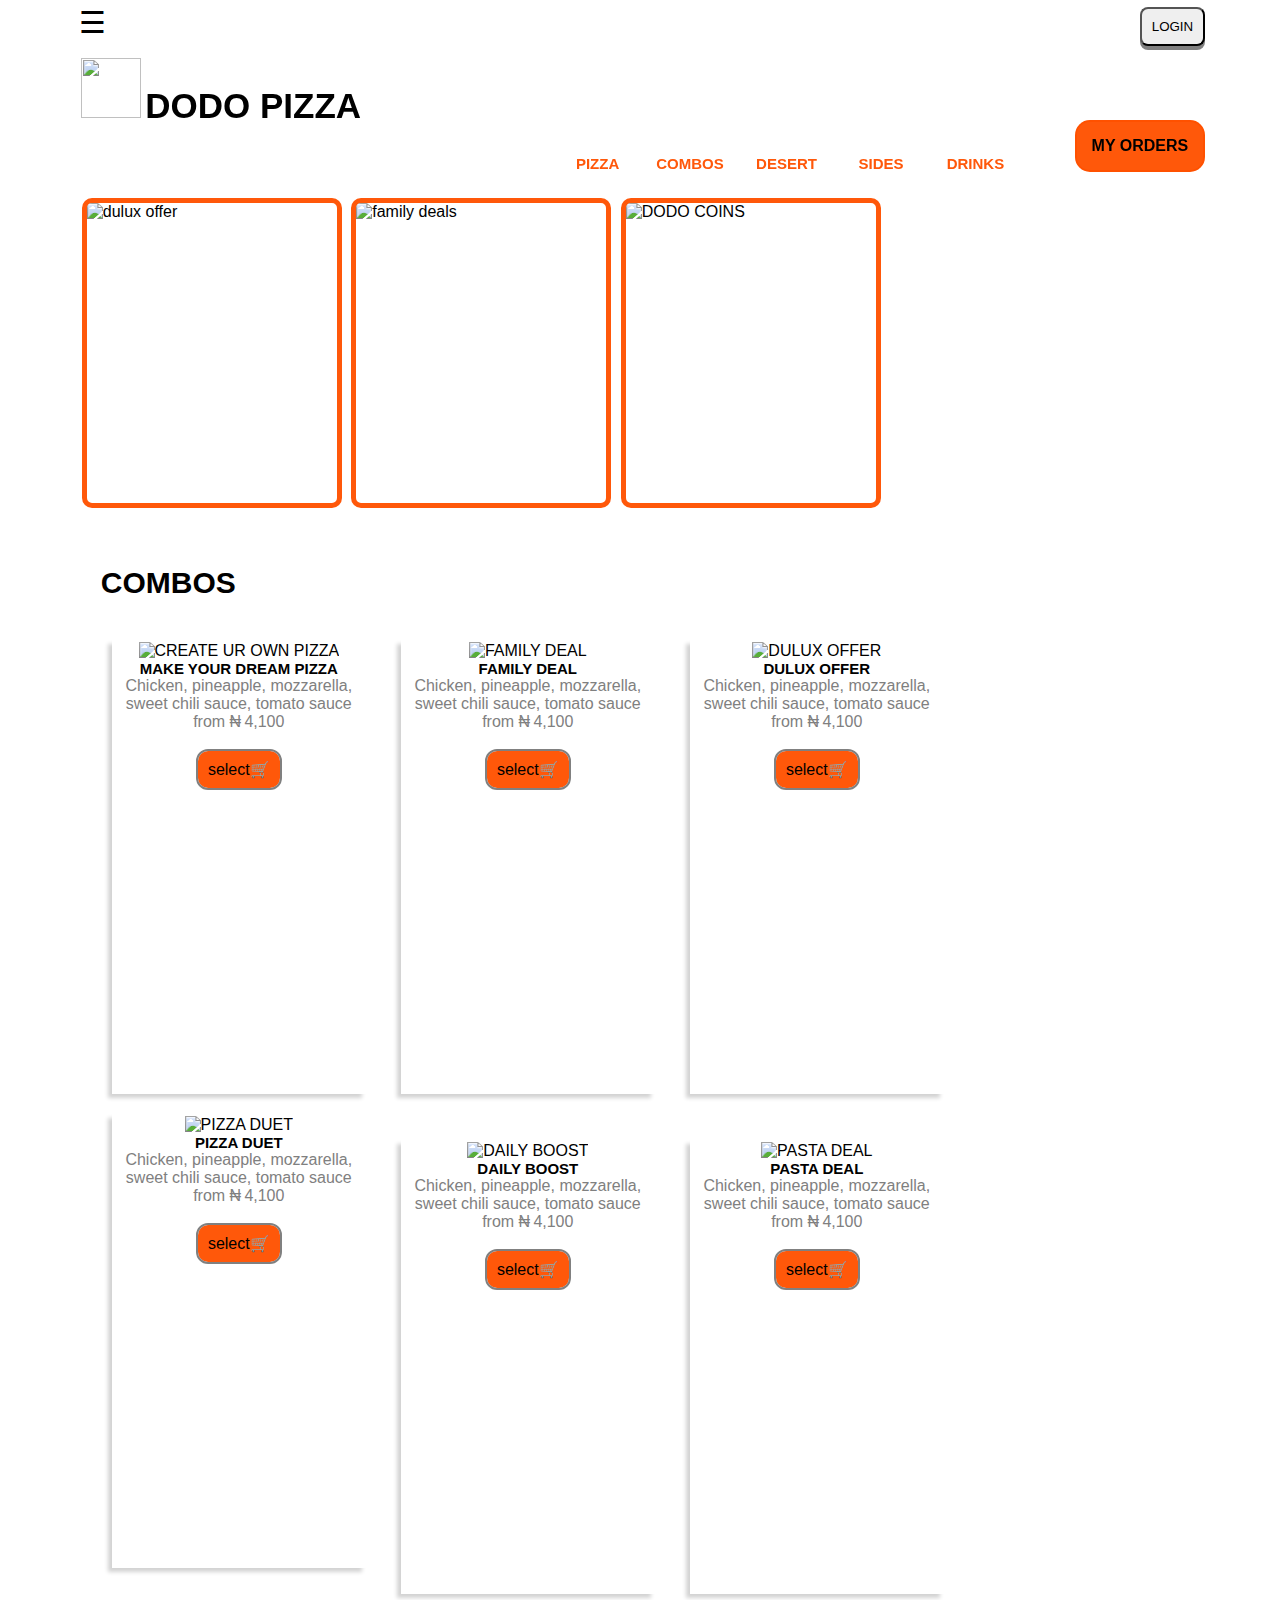
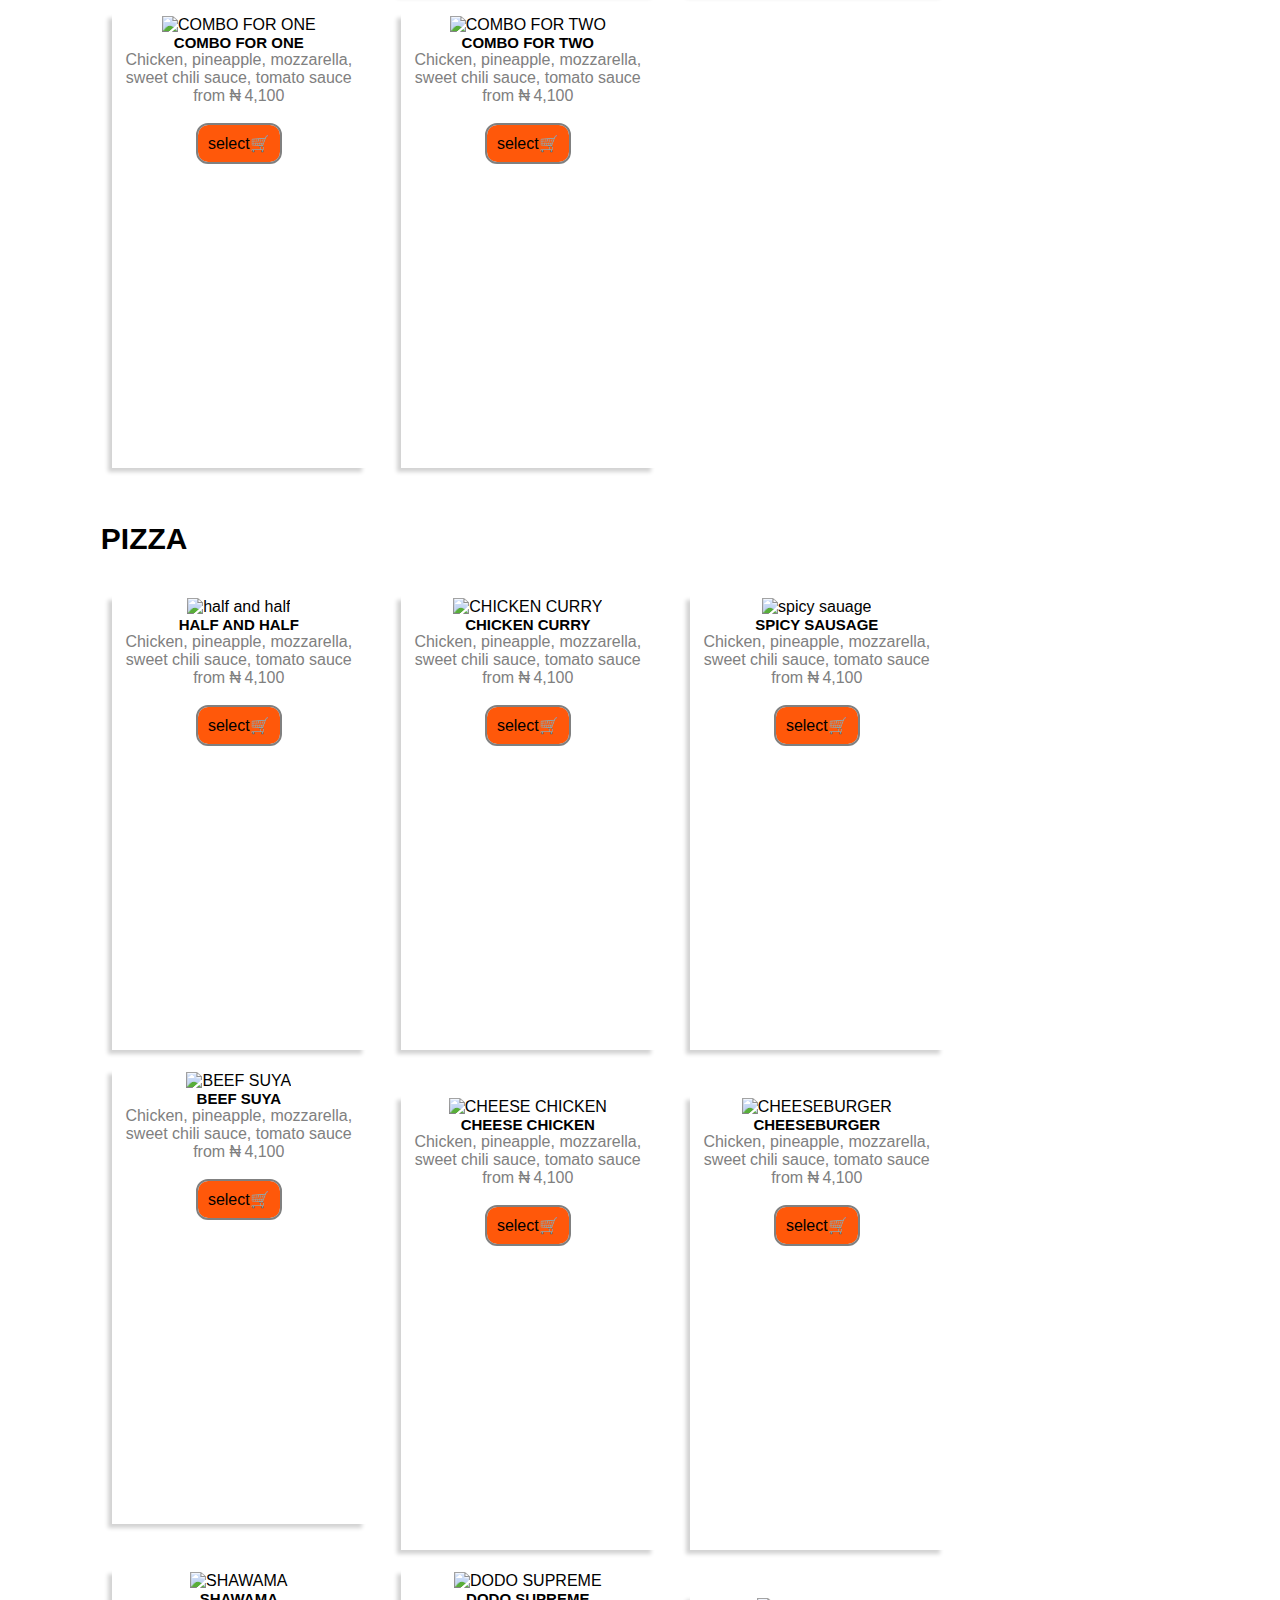
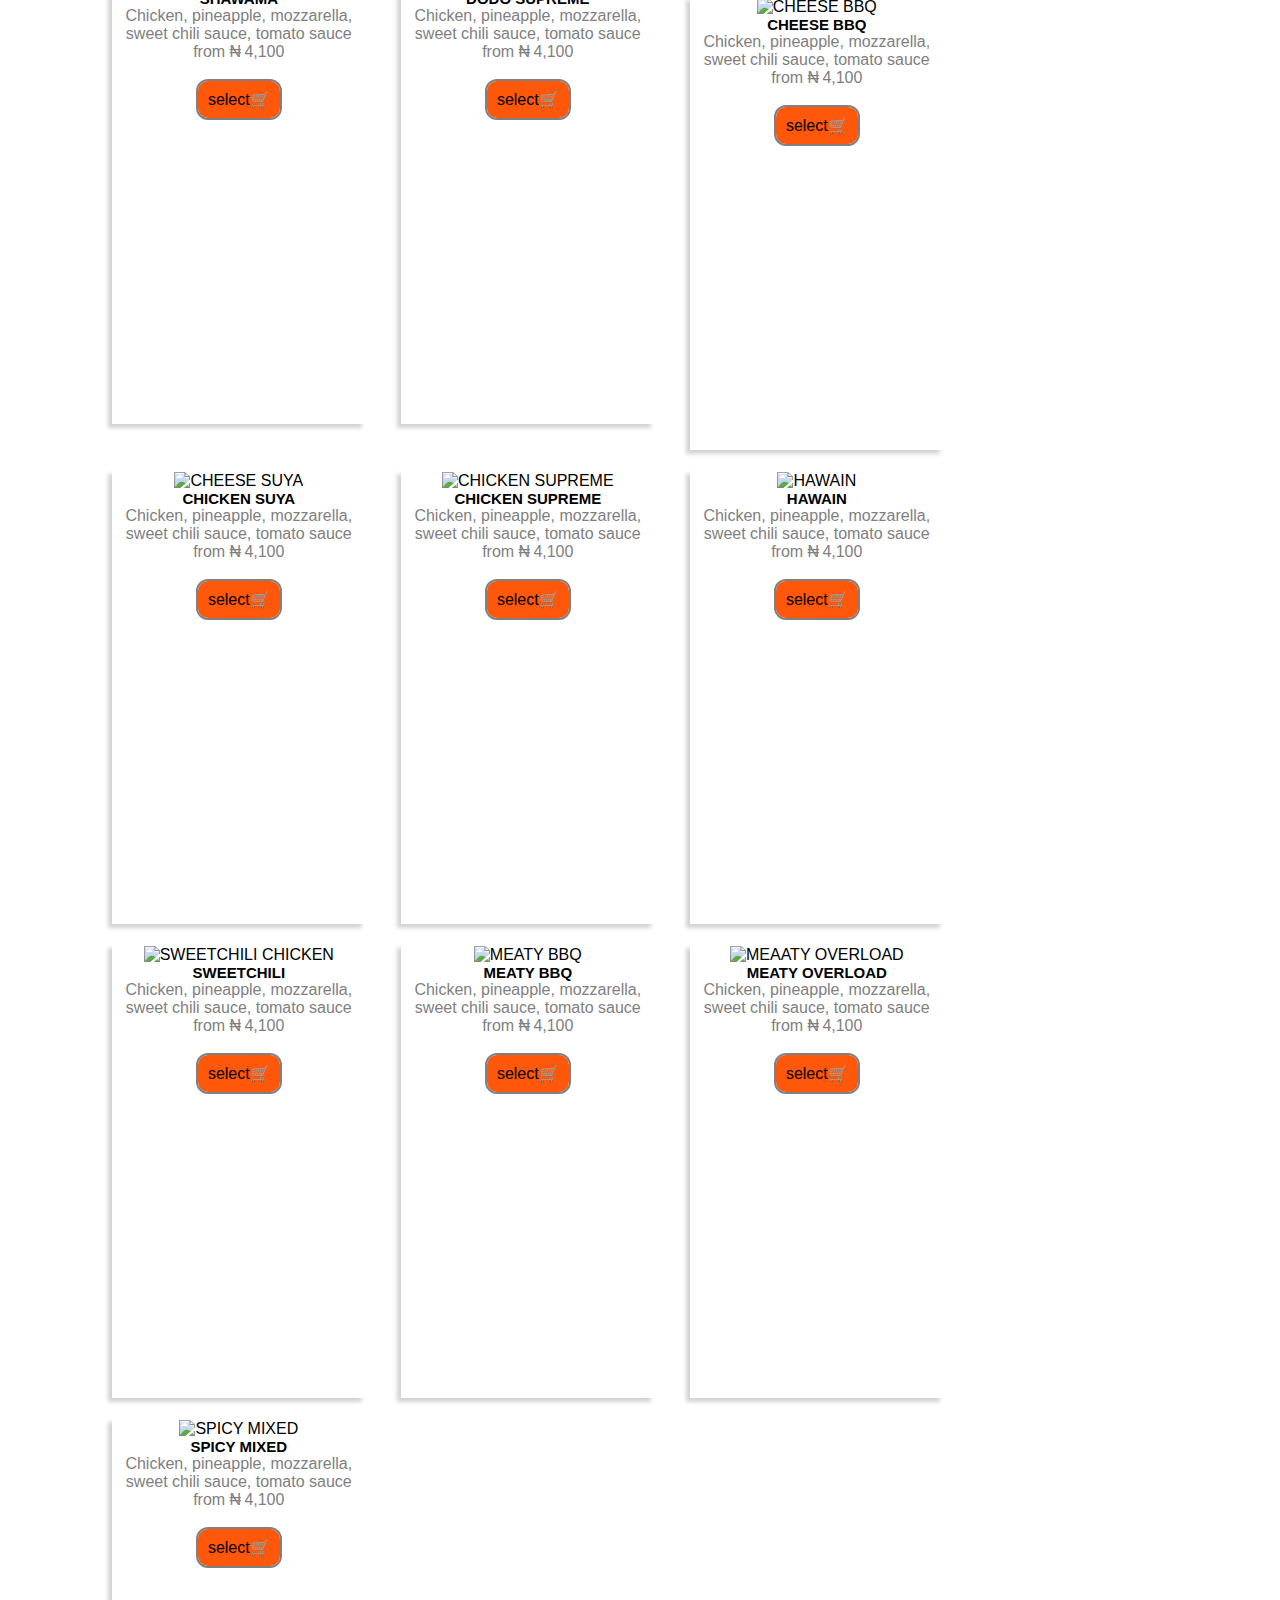
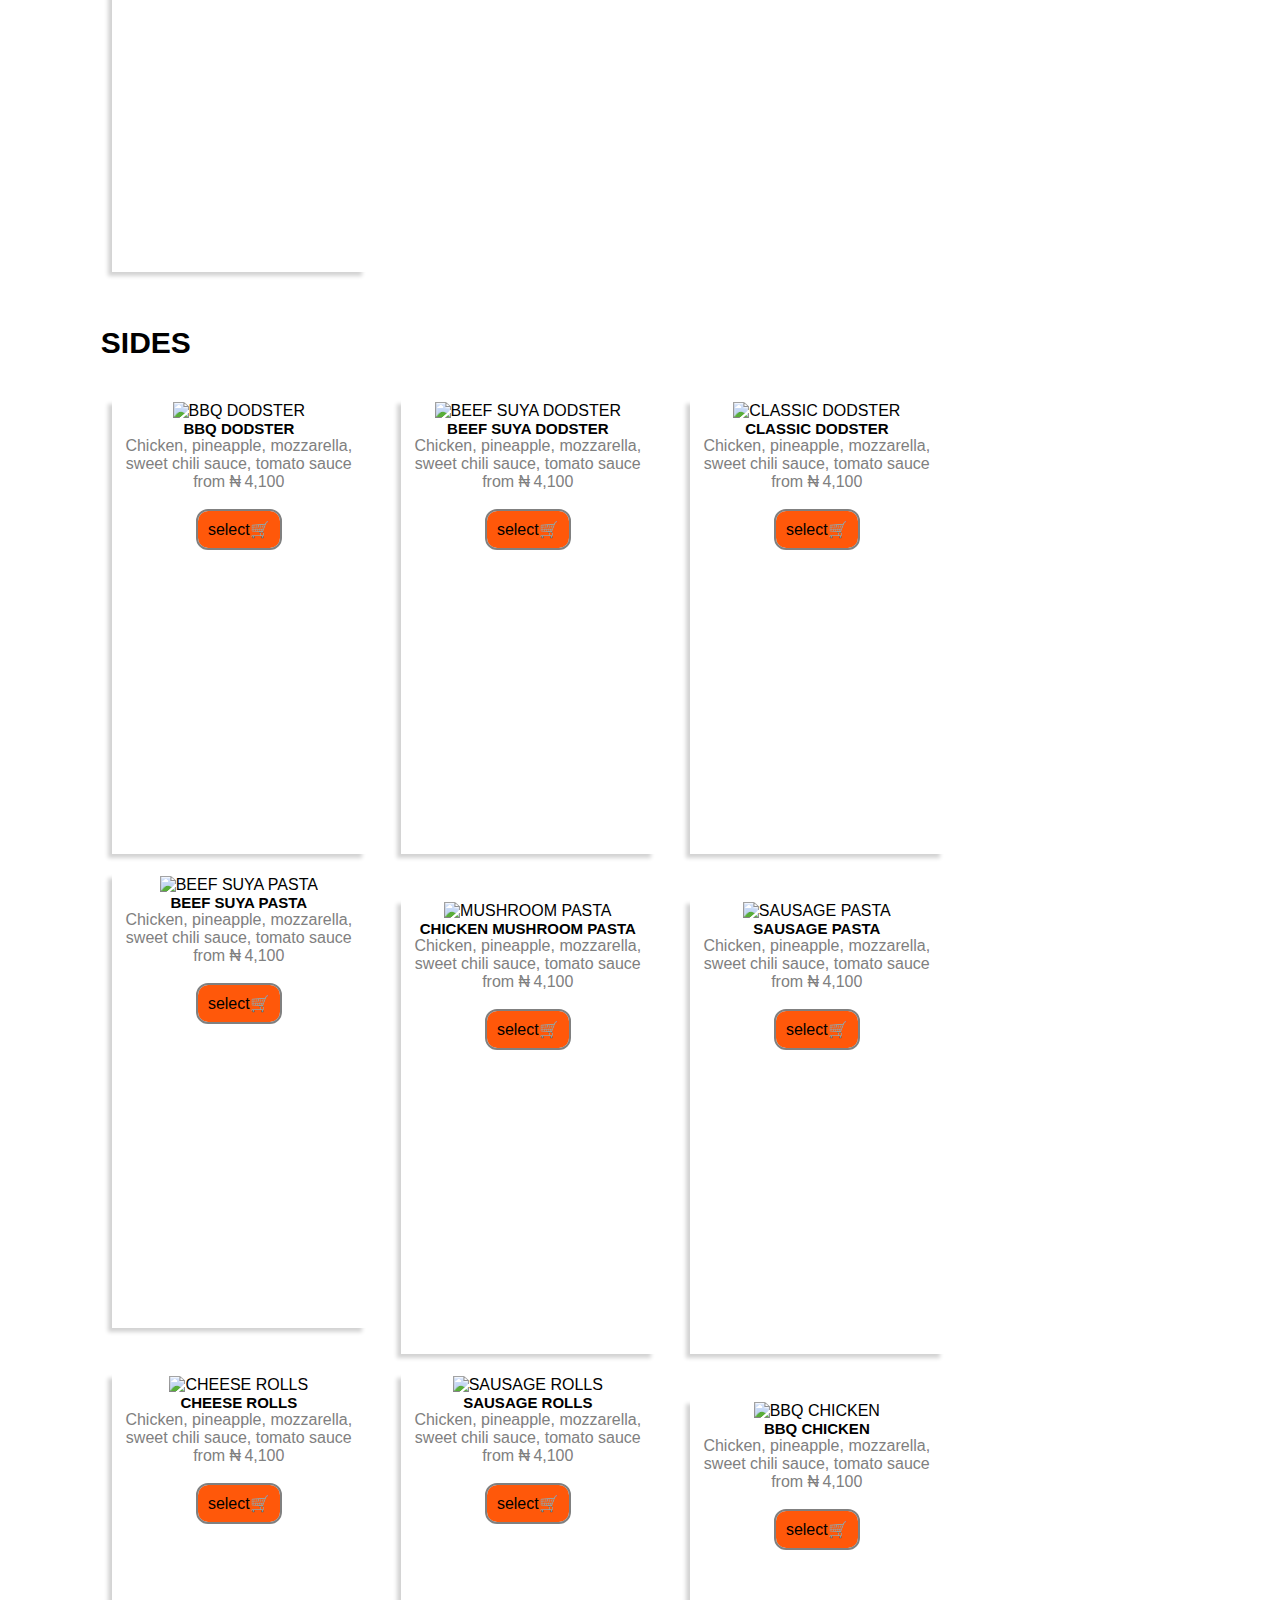
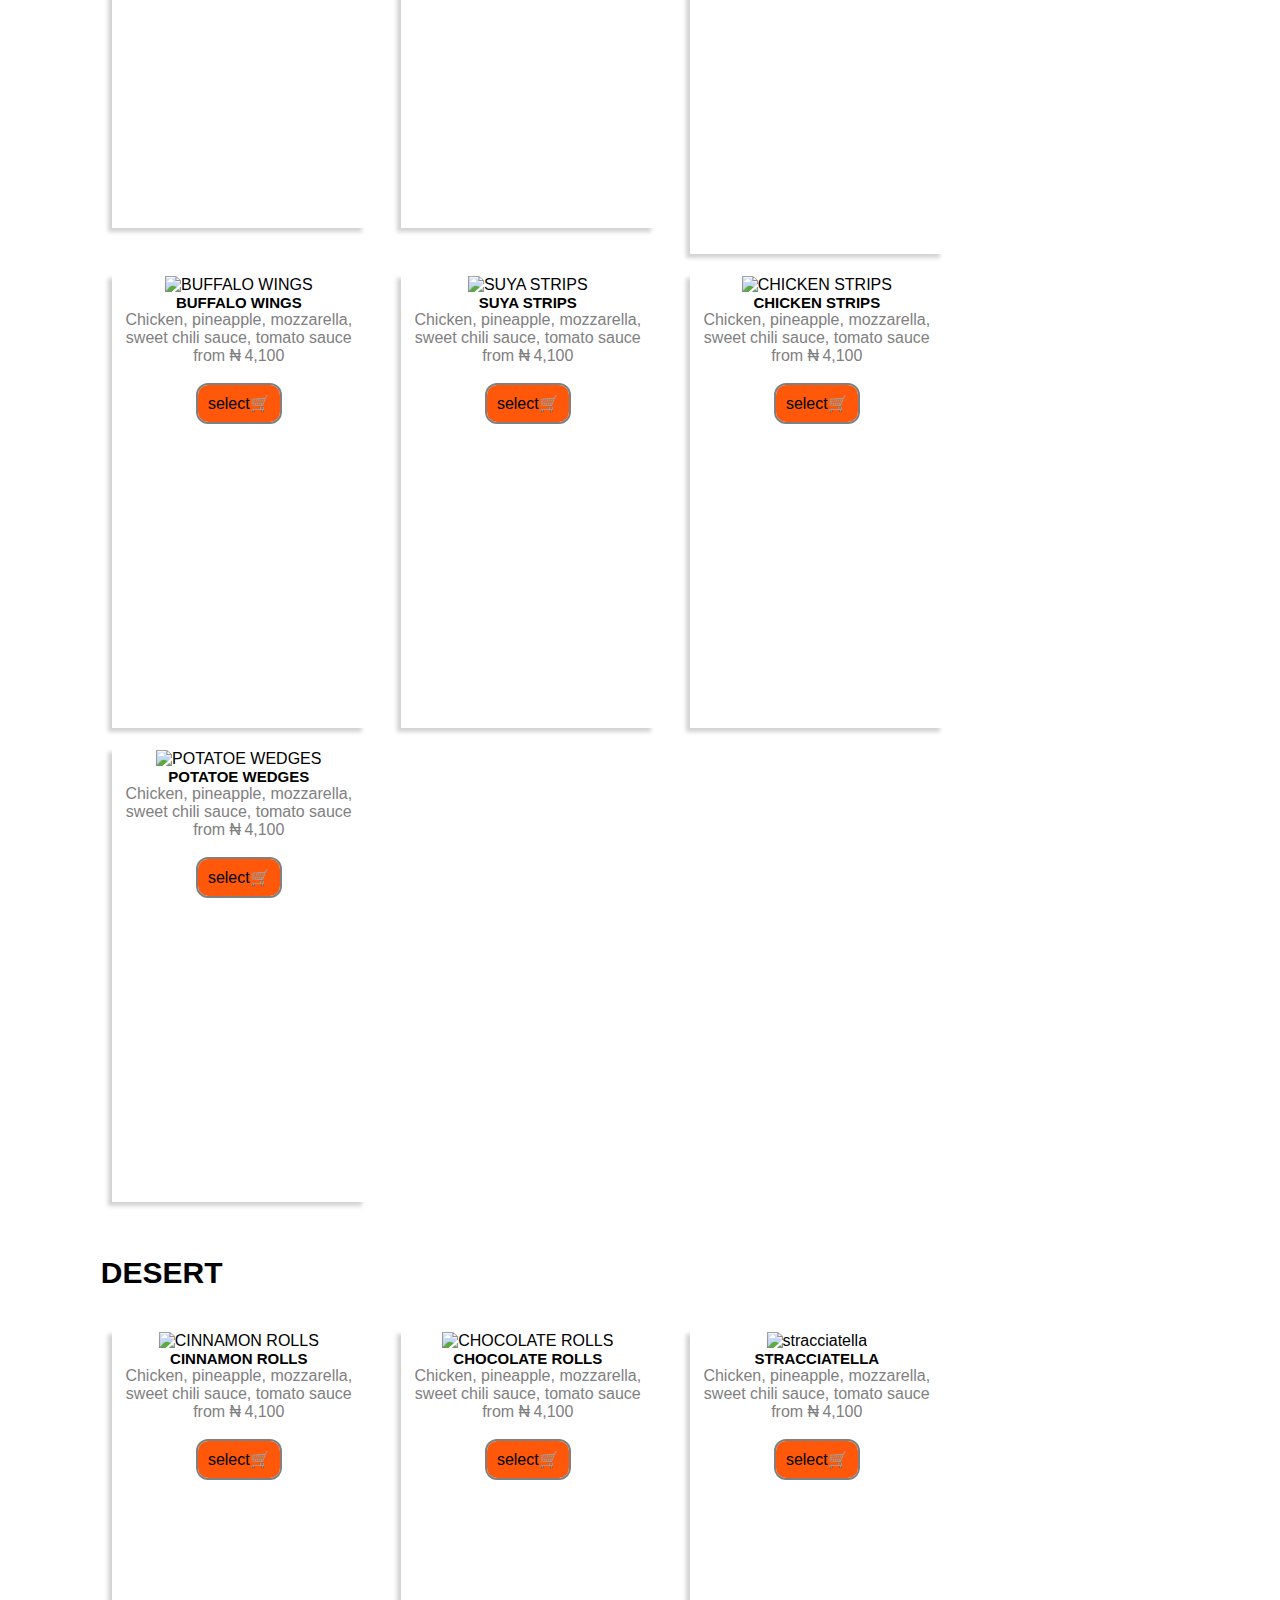
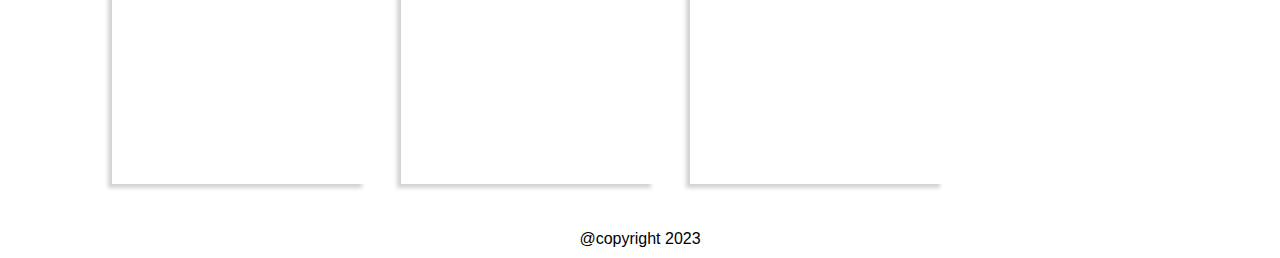
==== index.html @ ce6c6f28 "Add files via upload" ====
<!DOCTYPE html>
<html lang="en">
<head>
    <meta charset="UTF-8">
    <meta http-equiv="X-UA-Compatible" content="IE=edge">
    <meta name="viewport" content="width=device-width, initial-scale=1.0">
    <title>Dodo Pizza</title>
    <link rel="stylesheet" href="style1.css" text="text/css">
    <link rel="icon" type="image/x-icon" href="/images/favicon3.ico">
     <link rel="stylesheet" href="https://fonts.googleapis.com/css?family=Sofia">
     <link rel="stylesheet" href="https://fonts.googleapis.com/icon?family=Material+Icons">
     <script src="new.js" defer> </script>   
    </head>
    <body onload="openMe()">
      <div class=" head1">
         <button  class="login" title="" onclick="showlog()">LOGIN</button>
         <span class="menubar" onclick="openNav()">&#9776;</span>
  </div>
<div class="head2">
 <span class="span">
  <img  class="img"src="/images/favicon3.ico">
  <h1>DODO PIZZA</h1>
   </span>
      <P onclick="myorder()" CLASS="orders"> MY ORDERS </P>
                  <div class="items">
         <a  class="pizza" href="#c2"> PIZZA</a>
          <a href="#c1" title="dulux offer/pizza duet/family deal etc...">COMBOS </a>
           <a href="#c4" title="ice-creams/coffee/sausage rolls/etc">DESERT</a>
          <a  class="sides"href="#c3 " title="pastas/bbq wings etc....">SIDES</a>
          <a  class="drinks"href=" ">DRINKS</a>
            </div>
            </div>
          </div>
          <div id="orders" class="myorder_overlay">
            <span id="close" class="closeord" onclick="closeorders()">&times;</span>
           </div>        
          <div id="myModal" class="modal">
            <span class="close" onclick="closeModal()">&times;</span>
            <img class="modal-content" id="img01">
            <div id="caption"></div>
          </div>
          
          <div class="bodycontainer">
            <div class="mainpage">
              <div id="myNav" class="overlay">
                <a href="" class="closebtn"onclick="closeNav()">&times;</a>
                <div class="overlay-content">
                  <a href="/index.html"target="_parent">HOME</a>
                  <a href="/service.html"target="_parent">SERVICES</a>
                  <a href="/client.html"target="_parent">CLIENTS</a>
                  <a href="/about.html" target="_parent">ABOUT</a>
                </div>
                </div>      
                <div id="login" class="overlay-login">
                  <div class="login-content">
                    <div class="login-page">
                    <form action=""  class="myform" name="myform" onsubmit="return validation()">
                 <div class="dlog">
                  <img  class="img"src="/images/favicon3.ico">
                 <h3>DODO PIZZA</h3>
                </div>
                      <a href="" class="closebtn"onclick="closelog()">&times;</a>
                  <input name="user" class="input" onchange="upperCasing()" id="inputField" type="text" placeholder="USER-NAME" required><br>
                  <input name="email" class="input" id="inputField" onchange="validationByFocus()" type="text"  placeholder="EMAIL" required><br>
                  <p id="demo1" style="color: red; font-size: 15px; margin-left: 90px;"></p>
                  <input name="tel"  class="input"  onchange="validationByChange()" type="text" placeholder="+234"  required><br>
                   <p id="demo" style="color: red; font-size: 15px; margin-left: 90px;"></p>
                  <input  class="input" type="textarea" placeholder="please do leave a comment"><br>
                  <input class="submit"  value="submit" type="submit">
                 </form>
                </div>
                </div>
                    </div>
              <div class=" status">
                <img  onclick="img()" src="/images/dulux offer.jpg"alt="dulux offer">
                <img  onclick="img1()"src="/images/familydeal.jpg" alt="family deals">
                <img  onclick="img2()"src="/images/favicon5.ico" alt="DODO COINS">
                </div>
             
             <div class="a-con"><p id="c1"class="article">COMBOS</p></div>
             <div class="stock-group">
  <div class="stock">
  <img src="/images/CREATE U PIZZA.JPG.jpeg" alt="CREATE UR OWN PIZZA">
   <div class="stock2"> 
     <H2> MAKE YOUR DREAM PIZZA</H2>
     <P>
      Chicken, pineapple, mozzarella, sweet chili sauce, tomato sauce
      from ₦ 4,100 
      </P>
      </div>
      <p class="add">
        <a href="">select&#128722;</a>
      </p>                            
  </div>
  <div class="stock">
       <img  src="/images/familydeal.jpg"  width="700px" heigth="500px" alt="FAMILY DEAL">
    </a>
     <div class="stock2"> 
       <H2>FAMILY DEAL</H2>
       <P>
        Chicken, pineapple, mozzarella, sweet chili sauce, tomato sauce
        from ₦ 4,100 
        </P>
        </div>
        <p class="add">
          <a href="">select&#128722;</a>
        </p>                            
    </div>
     <div class="stock">
      <img src="/images/dulux offer.jpg" alt="DULUX OFFER">
       <div class="stock2"> 
         <H2> DULUX OFFER</H2>
         <P>
          Chicken, pineapple, mozzarella, sweet chili sauce, tomato sauce
          from ₦ 4,100 
          </P>
          </div>
          <p class="add">
            <a href="">select&#128722;</a>
          </p>                            
      </div>
  <div class="stock">
  <img src="/images/PIZZA DUET.JP.jpeg" alt="PIZZA DUET">
   <div class="stock2"> 
     <H2> PIZZA DUET</H2>
     <P>
      Chicken, pineapple, mozzarella, sweet chili sauce, tomato sauce
      from ₦ 4,100 
      </P>
      </div>
      <p class="add">
        <a href="">select&#128722;</a>
      </p>                            
  </div>
  </div>
</div>
<div class="stock-group">
<div class="stock">
  <img src="/images/daily boost.jpg" alt="DAILY BOOST">
   <div class="stock2"> 
     <H2> DAILY BOOST</H2>
     <P>
      Chicken, pineapple, mozzarella, sweet chili sauce, tomato sauce
      from ₦ 4,100 
      </P>
      </div>
      <p class="add">
        <a href="">select&#128722;</a>
      </p>                            
  </div>
  <div class="stock">
    <img src="/images/PASTA DEAL.JPG.jpeg" alt="PASTA DEAL">
     <div class="stock2"> 
       <H2>PASTA DEAL</H2>
       <P>
        Chicken, pineapple, mozzarella, sweet chili sauce, tomato sauce
        from ₦ 4,100 
        </P>
        </div>
        <p class="add">
          <a href="">select&#128722;</a>
        </p>                            
    </div>
   <div class="stock">
    <img src="/images/COMBO FOR 1.JPG.jpeg" alt="COMBO FOR ONE">
     <div class="stock2"> 
       <H2> COMBO FOR ONE</H2>
       <P>
        Chicken, pineapple, mozzarella, sweet chili sauce, tomato sauce
        from ₦ 4,100 
        </P>
        </div>
        <p class="add">
          <a href="">select&#128722;</a>
        </p>                            
    </div>
    <div class="stock">
      <img src="/images/combo for 2.jpg" alt="COMBO FOR TWO">
       <div class="stock2"> 
         <H2> COMBO FOR TWO</H2>
         <P>
          Chicken, pineapple, mozzarella, sweet chili sauce, tomato sauce
          from ₦ 4,100 
          </P>
          </div>
          <p class="add">
            <a href="">select&#128722;</a>
          </p>                            
      </div>
      </div>
          <div class="a-con">
            <p  id="c2"class="article"> PIZZA </p>
          </div>
          <div class="stock-group">
          <div class="stock">
          <img src="/images/half and half.jpg" alt="half and half">
           <div class="stock2"> 
             <H2> HALF AND HALF</H2>
             <P>
              Chicken, pineapple, mozzarella, sweet chili sauce, tomato sauce
              from ₦ 4,100 
              </P>
              </div>
              <p class="add">
                <a href="">select&#128722;</a>
              </p>                            
          </div>
      <div class="stock">
       <img src="/images/chicken curry.jpg" alt="CHICKEN CURRY">
      <div class="stock2"> 
        <h2>CHICKEN CURRY</h2>
        <P>
          Chicken, pineapple, mozzarella, sweet chili sauce, tomato sauce
          from ₦ 4,100 
          </P>
          </div>
          <p class="add">
            <a href="">select&#128722;</a>
          </p>                            
      </div>
       <div class="stock">
       <img src="/images/spicysausage2.jpeg" alt="spicy sauage">
      <div class="stock2">
          <h2>SPICY SAUSAGE</h2>
          <P>
            Chicken, pineapple, mozzarella, sweet chili sauce, tomato sauce
            from ₦ 4,100 
            </P>
            </div>
            <p class="add">
              <a href="">select&#128722;</a>
            </p>                            
        </div>
     <div class="stock">
     <img src="/images/beefsuya.jpeg" alt="BEEF SUYA">
     <div class="stock2"> 
      <h2> BEEF SUYA</h2>
      <P>
        Chicken, pineapple, mozzarella, sweet chili sauce, tomato sauce
        from ₦ 4,100 
        </P>
        </div>
        <p class="add">
          <a href="">select&#128722;</a>
        </p>                            
     </div>
     </div>
     <div class="stock-group">
     <div class="stock">
      <img src="/images/cheesychicken2.jpeg" alt="CHEESE CHICKEN">
      <div class="stock2"> 
       <h2>CHEESE CHICKEN</h2>
       <P>
        Chicken, pineapple, mozzarella, sweet chili sauce, tomato sauce
        from ₦ 4,100 
        </P>
        </div>
        <p class="add">
          <a href="">select&#128722;</a>
        </p>                            
     </div>
        <div class="stock">
      <img src="/images/cheeseburger.jpeg" alt="CHEESEBURGER">
      <div class="stock2"> 
       <h2>CHEESEBURGER</h2>
       <P>
        Chicken, pineapple, mozzarella, sweet chili sauce, tomato sauce
        from ₦ 4,100 
        </P>
        </div>
        <p class="add">
          <a href="">select&#128722;</a>
        </p>                            
     </div>
      <div class="stock">
        <img src="/images/shawama2.jpeg" alt="SHAWAMA">
        <div class="stock2"> 
         <h2>SHAWAMA</h2>
         <P>
          Chicken, pineapple, mozzarella, sweet chili sauce, tomato sauce
          from ₦ 4,100 
          </P>
          </div>
          <p class="add">
            <a href="">select&#128722;</a>
          </p>                            
       </div>
      <div class="stock">
        <img src="/images/dodosupreme2.jpeg" alt="DODO SUPREME">
        <div class="stock2"> 
         <h2>DODO SUPREME</h2>
         <P>
          Chicken, pineapple, mozzarella, sweet chili sauce, tomato sauce
          from ₦ 4,100 
          </P>
          </div>
          <p class="add">
            <a href="">select&#128722;</a>
          </p>                            
       </div>
        </div>
        <div class="stock-group">
         <div class="stock">
          <img src="/images/chickenbbq.jpeg" alt="CHEESE BBQ">
          <div class="stock2"> 
           <h2>CHEESE BBQ</h2>
           <P>
            Chicken, pineapple, mozzarella, sweet chili sauce, tomato sauce
            from ₦ 4,100 
            </P>
            </div>
            <p class="add">
              <a href="">select&#128722;</a>
            </p>                            
         </div>
    <div class="stock">
      <img src="/images/chickensuya.jpeg" alt="CHEESE SUYA">
      <div class="stock2"> 
       <h2>CHICKEN SUYA</h2>
       <P>
        Chicken, pineapple, mozzarella, sweet chili sauce, tomato sauce
        from ₦ 4,100 
        </P>
        </div>
        <p class="add">
          <a href="">select&#128722;</a>
        </p>                            
     </div>
      <div class="stock">
  <img src="/images/chickensupreme.jpeg" alt="CHICKEN SUPREME">
  <div class="stock2"> 
   <h2> CHICKEN SUPREME</h2>
   <P>
    Chicken, pineapple, mozzarella, sweet chili sauce, tomato sauce
    from ₦ 4,100 
    </P>
    </div>
    <p class="add">
      <a href="">select&#128722;</a>
    </p>                            
 </div>
  <div class="stock">
   <img src="/images/hawain.jpeg" alt="HAWAIN">
    <div class="stock2"> 
    <h2>HAWAIN</h2>
    <P>
      Chicken, pineapple, mozzarella, sweet chili sauce, tomato sauce
      from ₦ 4,100 
      </P>
      </div>
      <p class="add">
        <a href="">select&#128722;</a>
      </p>                            
   </div>
  </div>
  <div class="stock-group">
  <div class="stock">
    <img src="/images/sweetchili chicken.jpeg" alt="SWEETCHILI CHICKEN">
    <div class="stock2"> 
     <h2>SWEETCHILI</h2>
     <P>
      Chicken, pineapple, mozzarella, sweet chili sauce, tomato sauce
      from ₦ 4,100 
      </P>
      </div>
      <p class="add">
        <a href="">select&#128722;</a>
      </p>                            
   </div>
    <div class="stock">
      <img src="/images/meatybbq.jpeg" alt="MEATY BBQ">
      <div class="stock2"> 
       <h2>MEATY BBQ</h2>
       <P>
        Chicken, pineapple, mozzarella, sweet chili sauce, tomato sauce
        from ₦ 4,100 
        </P>
        </div>
        <p class="add">
          <a href="">select&#128722;</a>
        </p>                            
     </div>
      <div class="stock">
  <img src="/images/meatyoverload.jpeg" alt="MEAATY OVERLOAD">
  <div class="stock2"> 
   <h2>MEATY OVERLOAD</h2>
   <P>
    Chicken, pineapple, mozzarella, sweet chili sauce, tomato sauce
    from ₦ 4,100 
    </P>
    </div>
    <p class="add">
      <a href="">select&#128722;</a>
    </p>                            
 </div>
  <div class="stock">
    <img src="/images/spicymixed.jpeg" alt="SPICY MIXED">
    <div class="stock2"> 
     <h2>SPICY MIXED</h2>
     <P>
      Chicken, pineapple, mozzarella, sweet chili sauce, tomato sauce
      from ₦ 4,100 
      </P>
      </div>
      <p class="add">
        <a href="">select&#128722;</a>
      </p>                            
   </div>
  </div>
  <div class="a-con">
    <p id="c3"class="article"> SIDES</p>
  </div>
  <div class="stock-group">
  <div class="stock">
    <img src="/images/chicken bbq dodster.jpeg" alt="BBQ DODSTER">
    <div class="stock2"> 
     <h2>BBQ DODSTER</h2>
     <P>
      Chicken, pineapple, mozzarella, sweet chili sauce, tomato sauce
      from ₦ 4,100 
      </P>
      </div>
      <p class="add">
        <a href="">select&#128722;</a>
      </p>                            
   </div>
  <div class="stock">
    <img src="/images/beaf suya dodster.jpeg" alt="BEEF SUYA DODSTER">
    <div class="stock2"> 
   <h2>BEEF SUYA DODSTER</h2>
   <P>
    Chicken, pineapple, mozzarella, sweet chili sauce, tomato sauce
    from ₦ 4,100 
    </P>
    </div>
    <p class="add">
      <a href="">select&#128722;</a>
    </p>                            
 </div>
  <div class="stock">
    <img src="/images/classic dodster.jpeg" alt="CLASSIC DODSTER">
    <div class="stock2"> 
     <h2>CLASSIC DODSTER</h2>
     <P>
      Chicken, pineapple, mozzarella, sweet chili sauce, tomato sauce
      from ₦ 4,100 
      </P>
      </div>
      <p class="add">
        <a href="">select&#128722;</a>
      </p>                            
   </div>
   <div class="stock">
     <img src="/images/beef suya pasta.jpeg" alt="BEEF SUYA PASTA">
     <div class="stock2"> 
      <h2>BEEF SUYA PASTA</h2>
      <P>
        Chicken, pineapple, mozzarella, sweet chili sauce, tomato sauce
        from ₦ 4,100 
        </P>
        </div>
        <p class="add">
          <a href="">select&#128722;</a>
        </p>                            
     </div>
     </div>
     <div class="stock-group">
     <div class="stock">
       <img src="/images/chicken mushroom pasta.jpeg" alt="MUSHROOM PASTA">
       <div class="stock2"> 
        <h2>CHICKEN MUSHROOM PASTA</h2>
        <P>
          Chicken, pineapple, mozzarella, sweet chili sauce, tomato sauce
          from ₦ 4,100 
          </P>
          </div>
          <p class="add">
            <a href="">select&#128722;</a>
          </p>                            
       </div>
       <div class="stock">
         <img src="/images/sausage pasta.jpeg" alt="SAUSAGE PASTA">
         <div class="stock2"> 
          <h2>SAUSAGE PASTA</h2>
          <P>
            Chicken, pineapple, mozzarella, sweet chili sauce, tomato sauce
            from ₦ 4,100 
            </P>
            </div>
            <p class="add">
              <a href="">select&#128722;</a>
            </p>                            
         </div>
    <div class="stock">
    <img src="/images/cheese rolls.jpeg" alt="CHEESE ROLLS">
       <div class="stock2"> 
        <h2>CHEESE ROLLS</h2>
        <P>
          Chicken, pineapple, mozzarella, sweet chili sauce, tomato sauce
          from ₦ 4,100 
          </P>
          </div>
          <p class="add">
            <a href="">select&#128722;</a>
          </p>                            
        </div>                 
 <div class="stock">
 <img src="/images/CHEESE SAUSAGE.JPG.jpeg" alt="SAUSAGE ROLLS">
<div class="stock2"> 
 <h2>SAUSAGE ROLLS</h2>
 <P>
  Chicken, pineapple, mozzarella, sweet chili sauce, tomato sauce
  from ₦ 4,100 
  </P>
  </div>
  <p class="add">
    <a href="">select&#128722;</a>
  </p>                            
</div>
     </div>
     <div class="stock-group">
   <div class="stock">
   <img src="/images/bbq chicken.jpeg" alt="BBQ CHICKEN">
    <div class="stock2"> 
   <h2>BBQ CHICKEN</h2>
   <P>
    Chicken, pineapple, mozzarella, sweet chili sauce, tomato sauce
    from ₦ 4,100 
    </P>
    </div>
    <p class="add">
      <a href="">select&#128722;</a>
    </p>                            
 </div>
    <div class="stock">
   <img src="/images/buffalo wings.jpeg" alt="BUFFALO WINGS">
   <div class="stock2"> 
    <h2>BUFFALO WINGS</h2>
    <P>
      Chicken, pineapple, mozzarella, sweet chili sauce, tomato sauce
      from ₦ 4,100 
      </P>
      </div>
      <p class="add">
        <a href="">select&#128722;</a>
      </p>                            
   </div> 
    <div class="stock">
      <img src="/images/suya strips.jpeg" alt="SUYA STRIPS">
      <div class="stock2"> 
       <h2>SUYA STRIPS</h2>
       <P>
        Chicken, pineapple, mozzarella, sweet chili sauce, tomato sauce
        from ₦ 4,100 
        </P>
        </div>
        <p class="add">
          <a href="">select&#128722;</a>
        </p>                            
     </div>
      <div class="stock">
        <img src="/images/chicken strip.jpeg" alt="CHICKEN STRIPS">
        <div class="stock2"> 
         <h2>CHICKEN STRIPS</h2>
         <P>
          Chicken, pineapple, mozzarella, sweet chili sauce, tomato sauce
          from ₦ 4,100 
          </P>
          </div>
          <p class="add">
            <a href="">select&#128722;</a>
          </p>                            
       </div>
        </div> 
    <div class="stock">
      <img src="/images/potatoe wedges.jpeg" alt="POTATOE WEDGES">
      <div class="stock2"> 
       <h2>POTATOE WEDGES</h2>
       <P>
        Chicken, pineapple, mozzarella, sweet chili sauce, tomato sauce
        from ₦ 4,100 
        </P>
        </div>
        <p class="add">
          <a href="">select&#128722;</a>
        </p>                            
     </div>                                      
   <div class="a-con">
    <p id="c4"class="article"> DESERT</p>
  </div>
  <div class="stock-group">
   <div class="stock">
   <img src="/images/cinnamonroll .jpeg" alt="CINNAMON ROLLS">
   <div class="stock2"> 
    <h2>CINNAMON ROLLS</h2>
    <P>
      Chicken, pineapple, mozzarella, sweet chili sauce, tomato sauce
      from ₦ 4,100 
      </P>
      </div>
      <p class="add">
        <a href="">select&#128722;</a>
      </p>                            
   </div> 
   <div class="stock">
    <img src="/images/chocolate rolls.jpeg" alt="CHOCOLATE ROLLS">
    <div class="stock2"> 
     <h2>CHOCOLATE ROLLS</h2>
     <P>
      Chicken, pineapple, mozzarella, sweet chili sauce, tomato sauce
      from ₦ 4,100 
      </P>
      </div>
      <p class="add">
        <a href="">select&#128722;</a>
      </p>                            
   </div>   
    <div class="stock">
      <img src="/images/ice cream stracciatella.jpeg" alt="stracciatella">
      <div class="stock2"> 
       <h2>STRACCIATELLA</h2>
       <P>
        Chicken, pineapple, mozzarella, sweet chili sauce, tomato sauce
        from ₦ 4,100 
        </P>
        </div>
        <p class="add">
          <a href="">select&#128722;</a>
        </p>                            
          </div>
          </div>
         <footer>@copyright 2023</footer>
  </body>
    </html>
---- style1.css ----
*{
    padding: 0px;
    margin: 0%;
}

body{
  box-sizing: border-box;
  font-family: Arial, Helvetica, sans-serif;
  overflow-x: hidden;
  margin-left: 6%;
  margin-right: 6%;
}

.span{
  display: block;
  border: 2px solid transparent; 
  height: 60px;
    width: auto;
}
.overlay {
    height: 100%;
    width: 0;
    position: fixed;
    z-index: 1;
    top: 0;
    left: 0;
    background-image: url(/images/Dodo-Snippet-min-en.jpg);
    background-repeat: no-repeat;
    background-attachment: fixed;
    opacity: 20px;
    background-size: cover;
    overflow-x: hidden;
    transition: 0.3s;
  }
  
  .overlay-content {
    position: relative;
    top: 25%;
    width: 100%;
    text-align: center;
    margin-top: 30px;
  }
  
  .overlay a {
    padding: 8px;
    text-decoration: none;
    font-size: 36px;
    color:black;
    display: block;
    transition: 0.3s;
  }
  
  .overlay a:hover, .overlay a:focus {
    color: rgba(255, 81, 0, 0.959);
    font-size: 70px;
  }
  
  .overlay .closebtn {
    position: absolute;
    top: 20px;
    right: 45px;
    font-size: 60px;
    border: 2px solid transparent;
    display: block;
  }
  
  @media screen and (max-height: 450px) {
    .overlay a {font-size: 20px}
    .overlay .closebtn {
    font-size: 40px;
    top: 15px;
    right: 35px;
    }
  }
    h1{
      margin-top: 15px;
      height: 30px;
      display: inline-block;
      font-size: 35px;
    }
    .container.head1{
      width:100%;
      height: 50px;
      display: inline-block;
      border: 2px solid red;
    }
    .myform{
      border: 2px solid transparent;
      width: 350px;
      height: 500px;
    }
    .input{
      height: 10px;
      width:250px;
      margin-top: 10px;
       border: 2px solid lightgray;
       border-radius: 5px;
       appearance: none;
       padding: 20px;
    }
    
    .input:hover{
      border:1px solid skyblue;
    outline:1px solid skyblue;
    }
    .input:focus{
    width:250px;
    transition: 0.3s ease-in-out;
    border:1px solid skyblue;
    outline:1px solid skyblue;
    }
    .submit{
      margin-top: 10px;
      margin-left: 95px ;
      padding: 10px;
      background-color:rgba(255, 81, 0, 0.959); 
      border-radius: 10px;
      border: 2px solid rgba(255, 81, 0, 0.959);
      width:120px;
    }
    .submit:hover{
      color: white;
    }
    .head1{
      height: 50px;
      display: block;
      border: 2px solid transparent;
      width: 100%;
     }
    .head2{
     width: 100%;
     display: inline-block;
     backdrop-filter:blur(5px);
     height: 120px;
     font-weight: bolder;
     border: 2px solid transparent;
     position: relative;
     position: sticky;
     position: -webkit-sticky;
     top:0px;
     z-index: 1;
    }
    .items{
      margin-top: 35px;
      display: block;
      float: right;
    }
    .items a{
      text-decoration: none;
      color:rgba(255, 81, 0, 0.959);
    font-weight:bolder;
    font-size: 15px;
    display: inline-block;
    width: 90px;
    text-align: center;
    }
     .items a:hover{
       color: brown;
       padding-right: 10px;
    }
     .items a::after{
      content:'\00bb';
      position:relative;
      top: 0%;
      right: -10px;
      opacity: 0;
      transition:0.5s;
    }
    .items a:hover::after{
       opacity: 1;
      right: 0px;
      transition: 0.5s;
    }
    .orders{
      text-align: center;
      padding: 15px;
      background-color:rgba(255, 81, 0, 0.959);
      color: black;
      border: 2px solid rgba(255, 81, 0, 0.959);
      border-radius: 15px;
      float:right
    }
    a.drinks{
      margin-right:50px;
    }
    .orders:hover{
         color:white;
         text-decoration: none;
    }
    .orders {
        color: black;
        float: right;
    } 
    .closeord{
      position: absolute;
      top:15px;
      right: 35px;
      font-size:40px;
      color: black;
      text-decoration: none;
    }
    .bodycontainer{
      margin-top: 20px;
      display:inline-block;
      width: 100%;
      height: 100px;
    }
    .article{
      font-size: 30px;
      font-weight: bolder;
      float: left;
      margin-bottom: 30px;
      margin-top: 30px;
      margin-left: 20px;
      border: 2px solid transparent;
    }
    .img{    
      width: 60px;
      height: 60px;
    }

    .stock{
      float: left;
      margin-left: 35px;
      text-align: center;
      border: 2px solid transparent;
      width: 250px;
      height: 450px;
      margin-bottom: 20px;
      display: block;
      box-shadow: -4px 4px 4px lightgray;
    }
    img{
      width:250px;
      height: 300px;
    }
   
    .stock-group{
      width: 100%;
      height: 500px;
      display: block;
    }
    .stock:hover{
      margin-top: 10px;
    }
    .add a{
      padding: 10px;
      color: black;
      background-color:  rgba(255, 81, 0, 0.959);
      outline: 2px solid gray;
      border-radius: 10px;
      text-decoration: none;
      float: center;
     }
    .dlog{
      opacity: 1;
      display: block;
       border: 2px solid transparent;
        margin-bottom: 20px;
        padding-left: 20px;
        padding-top: 20px;
        animation-name: slog;
        animation-duration: 3s;
        animation-iteration-count: infinite;
    }
    @keyframes slog{
      0%{opacity: 0.5;}
      25%{opacity: 0.3;}
      50%{opacity: 0.2;}
      100%{opacity: 1;}
  
    }
    .menubar{
      font-size:30px;
      cursor:pointer ;
      float:left;
       margin-top: 3px;
    }
    .login{
      margin-top: 5px;
      float: right;
      border-radius: 8px;
      padding: 10px;
      box-shadow: 0px 4px gray;
    }
    .login:active{
      box-shadow: 0px 2px gray;
      transform: translateY(4px);
      color: black;
    }
    .overlay-login{
      width: 0px;
      height: 100%;
      background-color:none;
      backdrop-filter: blur(8px);
      background-size: cover;
      background-repeat: no-repeat;
      position: fixed;
      opacity: 1px;
      z-index: 1;
      background-attachment: fixed;
      overflow: hidden;
      top: 0%;
      left: 0%;
      transition: 1s ;
      transform:translateX(0%);
    }
    
    .overlay-login .closebtn {
      position: absolute;
      display: inline-block;
      top: 20px;
      right: 45px;
      font-size: 60px;
      text-decoration: none;
      color: black;
    border: 2px solid transparent;
    }
    .status{
      width: 100%;
      height: 310px;
      display: inline-block;
      overflow: hidden;
      padding-bottom: 20px;
    }
    .status img{
      width: 250px;
      height: 300px;
      margin-left: 5px;
      border: 5px solid rgba(255, 81, 0, 0.959);
      border-radius: 10px;
      display: inline-block;
    }
   .stock2{
    width: 250px;
    height: 100px;;
    
   }
    .a-con{
      display:inline-block;
      border: 2px solid transparent;
      width: 100%;
      height:100px;
    }
    .stock2 p{
      color:gray;
    }
    h2{
      font-size: 15px;
      font-weight: bolder;
    }
    h3{
      margin-top: 20px;
      margin-right: 80px;
      font-size: 30px;
      float: right;
    }
    
    .login-content{
      display: block;
      border:2px solid transparent;
      width: 450px;
      height:460px;
      margin-left: auto;
      margin-right:auto;
      padding-left: 150px;
      margin-top: 4%;
      background-color: white;
      box-shadow: -2px 2px 5px black;
      animation-name: logshad;
      animation-duration: 5s;
      animation-timing-function: ease-in-out;
      animation-iteration-count: infinite;

    }
    @keyframes logshad{
      0%{box-shadow: -2px 2px 5px black;}
      100%{box-shadow: -4px 4px 5px gray;}
    }
 

    .modal{
      display:none;
      width: 100%;
      height: 100%;
      z-index: 1;
      left: 0%;
      right: 0%;
      overflow: hidden;
      padding-top: 50px;
      opacity: 0px;
      top: 0%;
      background-color:  rgba(0,0,0,0.9);
      position: fixed;
    }
    .modal-content{
      display: block;
      max-width: 100%;
      width: 100%;
      height: 80%;
      margin: auto;
    }
    #caption{
      width: 100%;
      padding: 10px;
      text-align: center;
      color: white;
      font-size: medium;
      height :150px;
    }
    .modal-content,#caption{
      animation-name: zoom;
      animation-duration: 2s;
    }
    @keyframes zoom{
      from{transform:scale(0.1);}
      to{transform: scale(1);}
    }
    .close{
      position: absolute;
      top:15px;
      right: 35px;
      font-size:40px;
      color: white;
      text-decoration: none;
    }
    .close:hover,:focus{
      color:gray
    }
    .myorder_overlay{
      width: 0px;
      height: 100%;
      background-color:none;
      backdrop-filter: blur(8px);
      background-size: cover;
      background-repeat: no-repeat;
      position: fixed;
      opacity: 1px;
      z-index: 1;
      background-attachment: fixed;
      overflow-y: hidden;
      top: 0%;
      left: 0%;
      transition: 1s ;
      transform:translateX(0%);
    }
    footer{
      text-align: center;
      width: 100%;
      padding-bottom: 10px;
    }
@media screen and (max-width:450px) {
  body{
    margin-left: 2%;
    margin-right: 2%;
  }
  .login-content{
    width: auto;
    height: 460px;
    margin-left: 1%;
    margin-right:1%;
    margin-top: 30%;
    border: 2px solid red;
    padding-left: 0px;
    text-align: center;
  }
  .input{
    width:230px;
  }
  .status{
    height:110px;
    display: inline-block;
    overflow: hidden;
  }
  .status img{
    width: 90px;
    height: 100px;
    margin-left: 5px;
    border: 2px solid rgba(255, 81, 0, 0.959);
    border-radius: 10px;
    display: inline-block;
  }
  .orders{
    text-align: center;
    padding: 8px;
    font-size: 8px;
    background-color:rgba(255, 81, 0, 0.959);
    color: black;
    border: 2px solid rgba(255, 81, 0, 0.959);
    border-radius: 10px;
    float:right;
    margin-top: 0%;
  }
  h1{
    font-size: 20px;
  }
  .img{    
    width: 40px;
    height: 40px;
  }
  .items{
    margin-top: 10px;
    display: block;
    float: right;
  }
  .items a{
    text-decoration: none;
    color:rgba(255, 81, 0, 0.959);
  font-weight:bolder;
  font-size:7px;
  display: inline-block;
  text-align: center;
  width: 42px;
  }
  .bodycontainer{
    margin-top: 10px;
  }
  .a-con{
    height:80px;
  }
  .login{
    float: right;
    border-radius: 8px;
    padding: 5px;
    box-shadow: 0px 6px gray;
    font-size: 10px;
    margin-top: 3px;
  }
  .login-page{
    width: 90%;
    border: 2px solid red;
    height: fit-content;
    margin-left:auto;
    margin-right: auto;
    padding-left: auto;
    padding-left: auto;
  }
  .menubar{
    font-size:20px;
    cursor:pointer ;
    float:left;
     margin-top: 3px;
  }
  a.drinks{
    margin-right:5px;
  } 
  .stock{
    width: 170px;
    height: 370px;
    display:inline-block;
    margin-left: 5px;
    margin-bottom: 10px;
  }
  img{
    width:170px;
    height: 200px;
  }
  .stock2{
    width: 170px;
    height: 120px;;
  }
   .stock-group{
    display: inline-block;
    height: 760px;
    width: 100%;
   }
   .stock:hover{
    margin-top: 0%;
   }
}
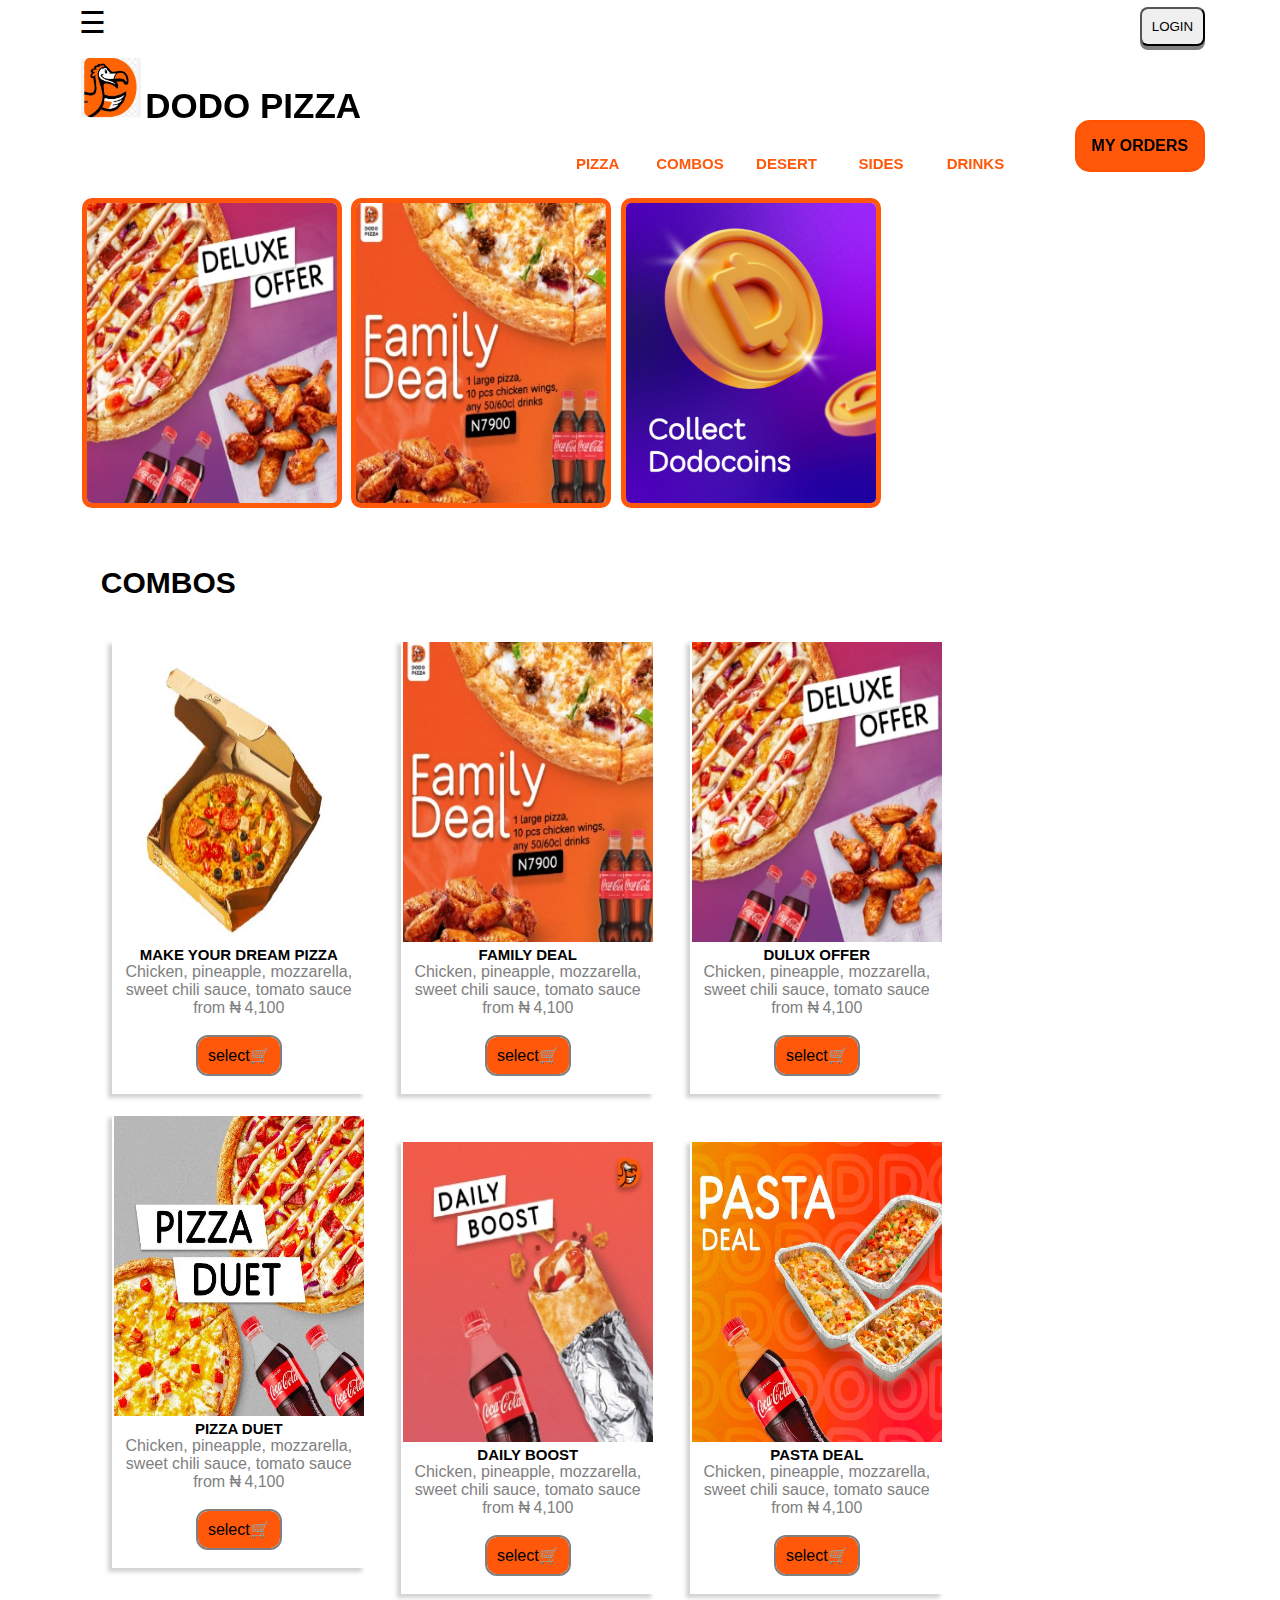
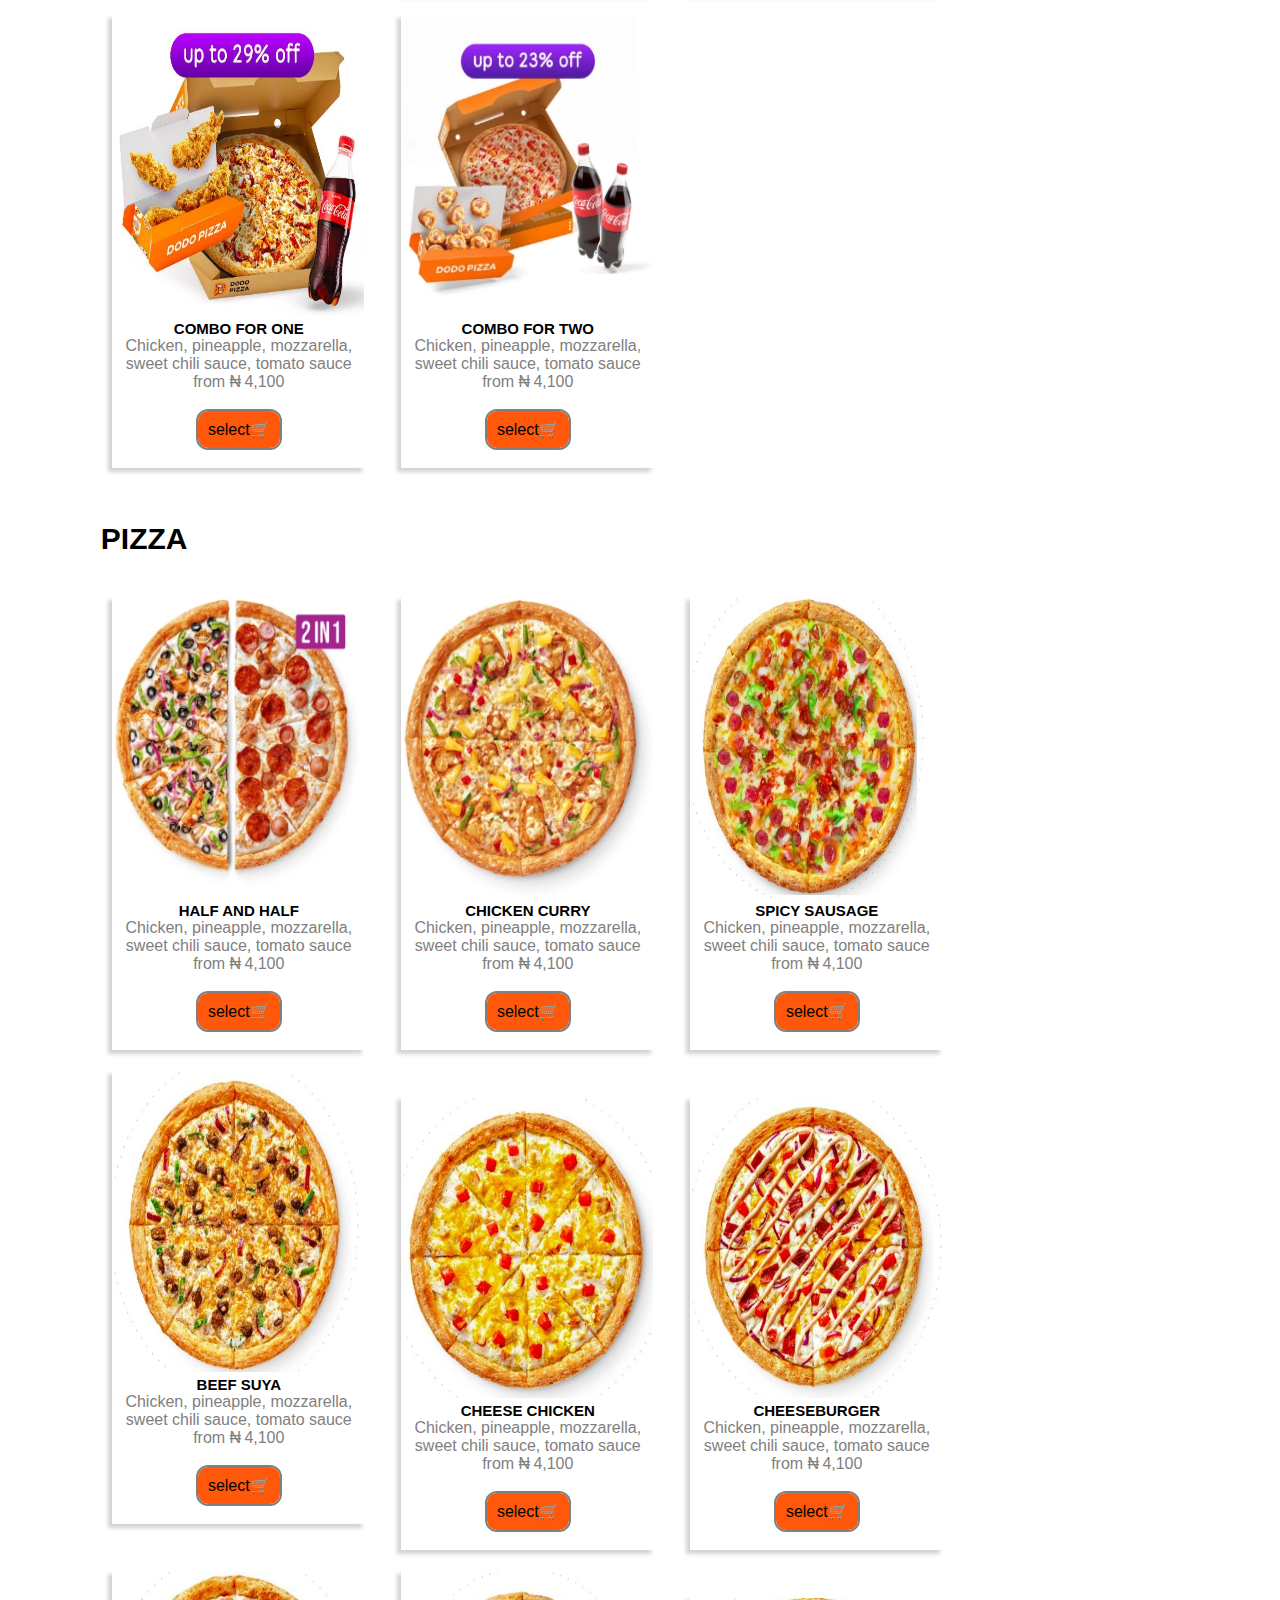
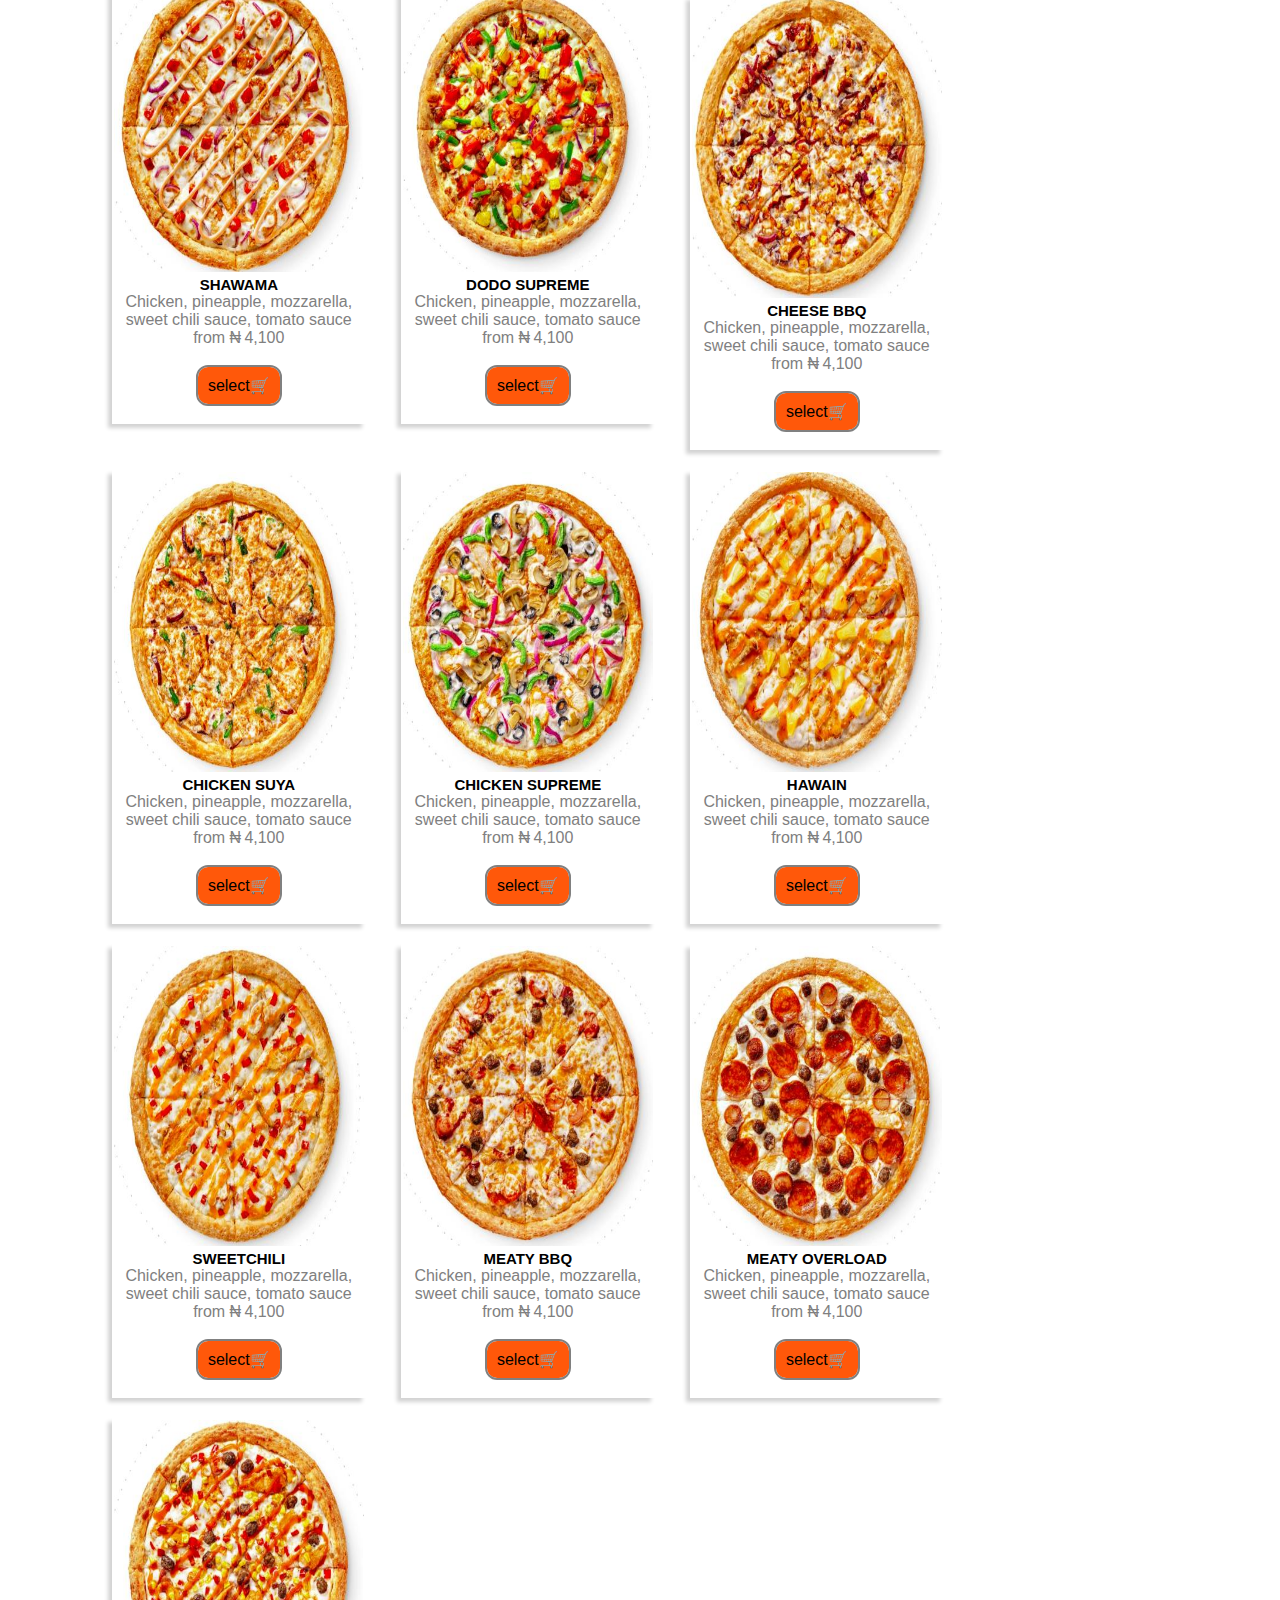
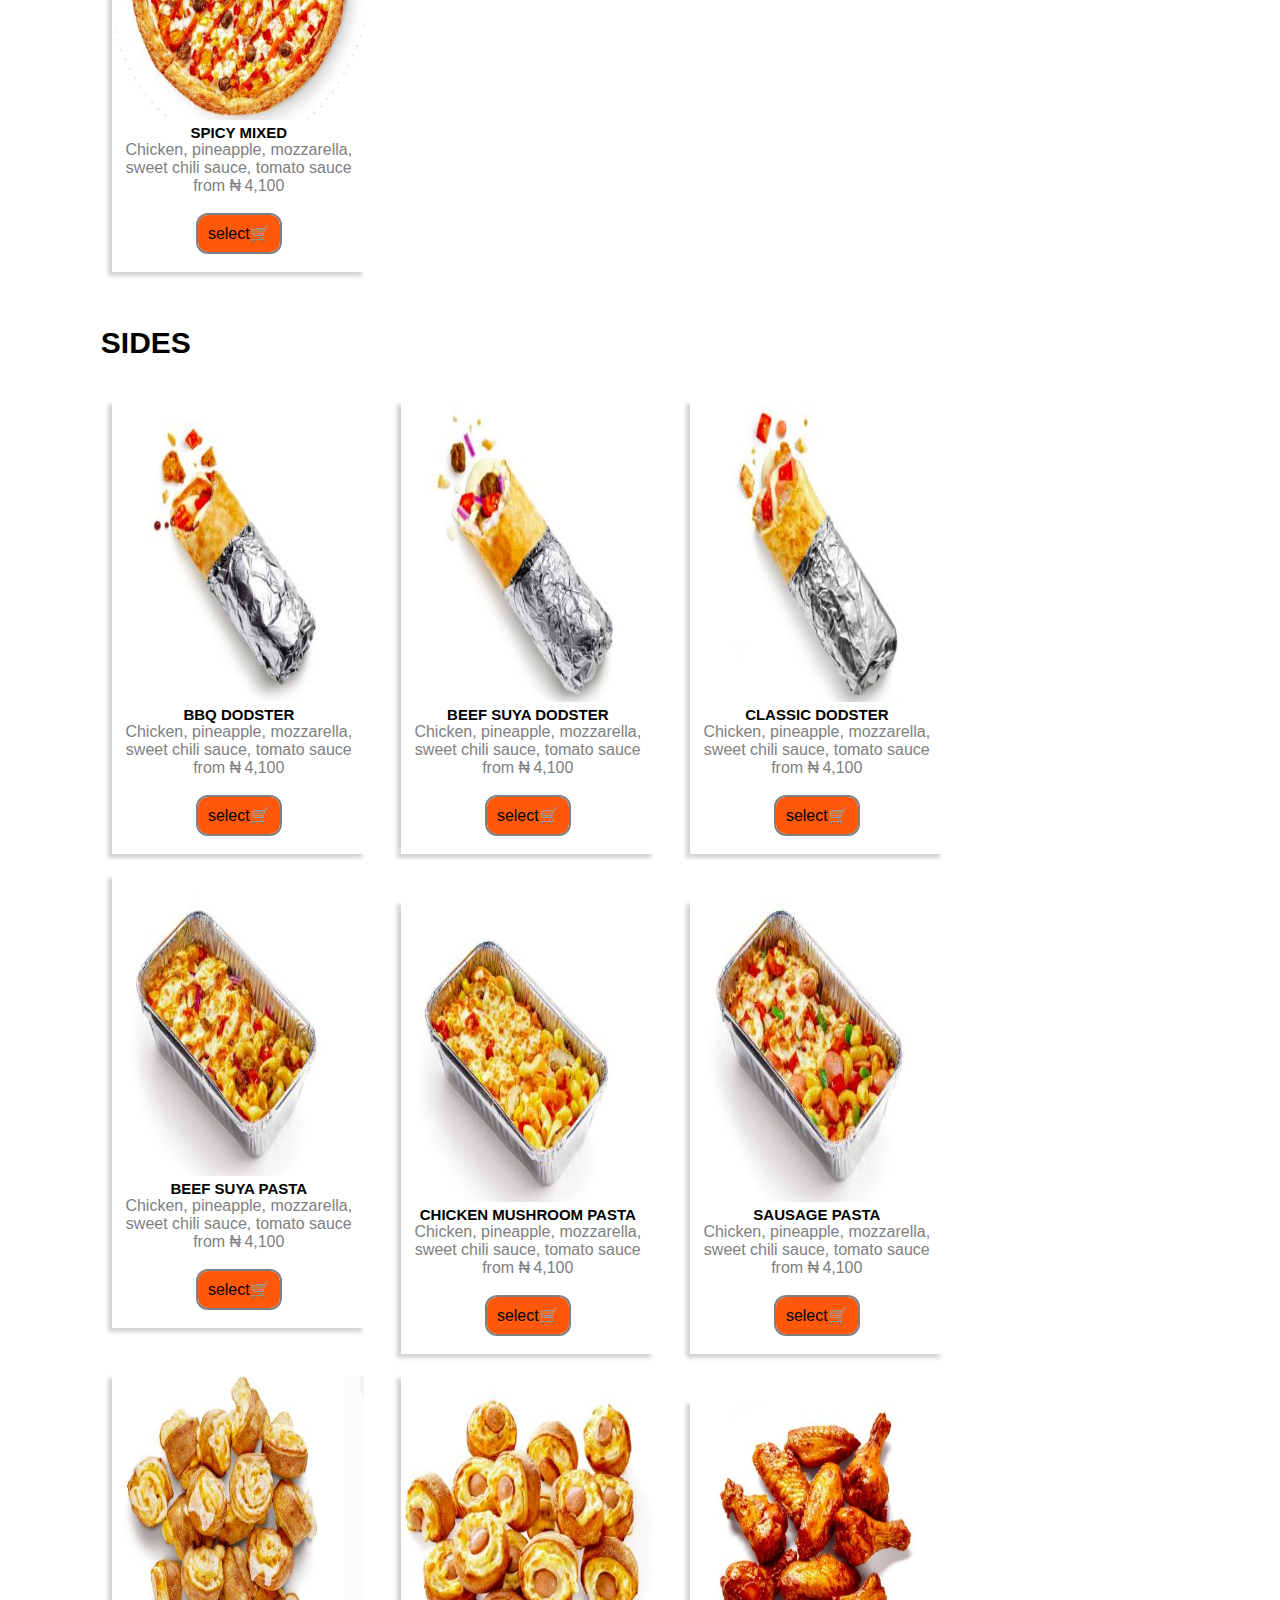
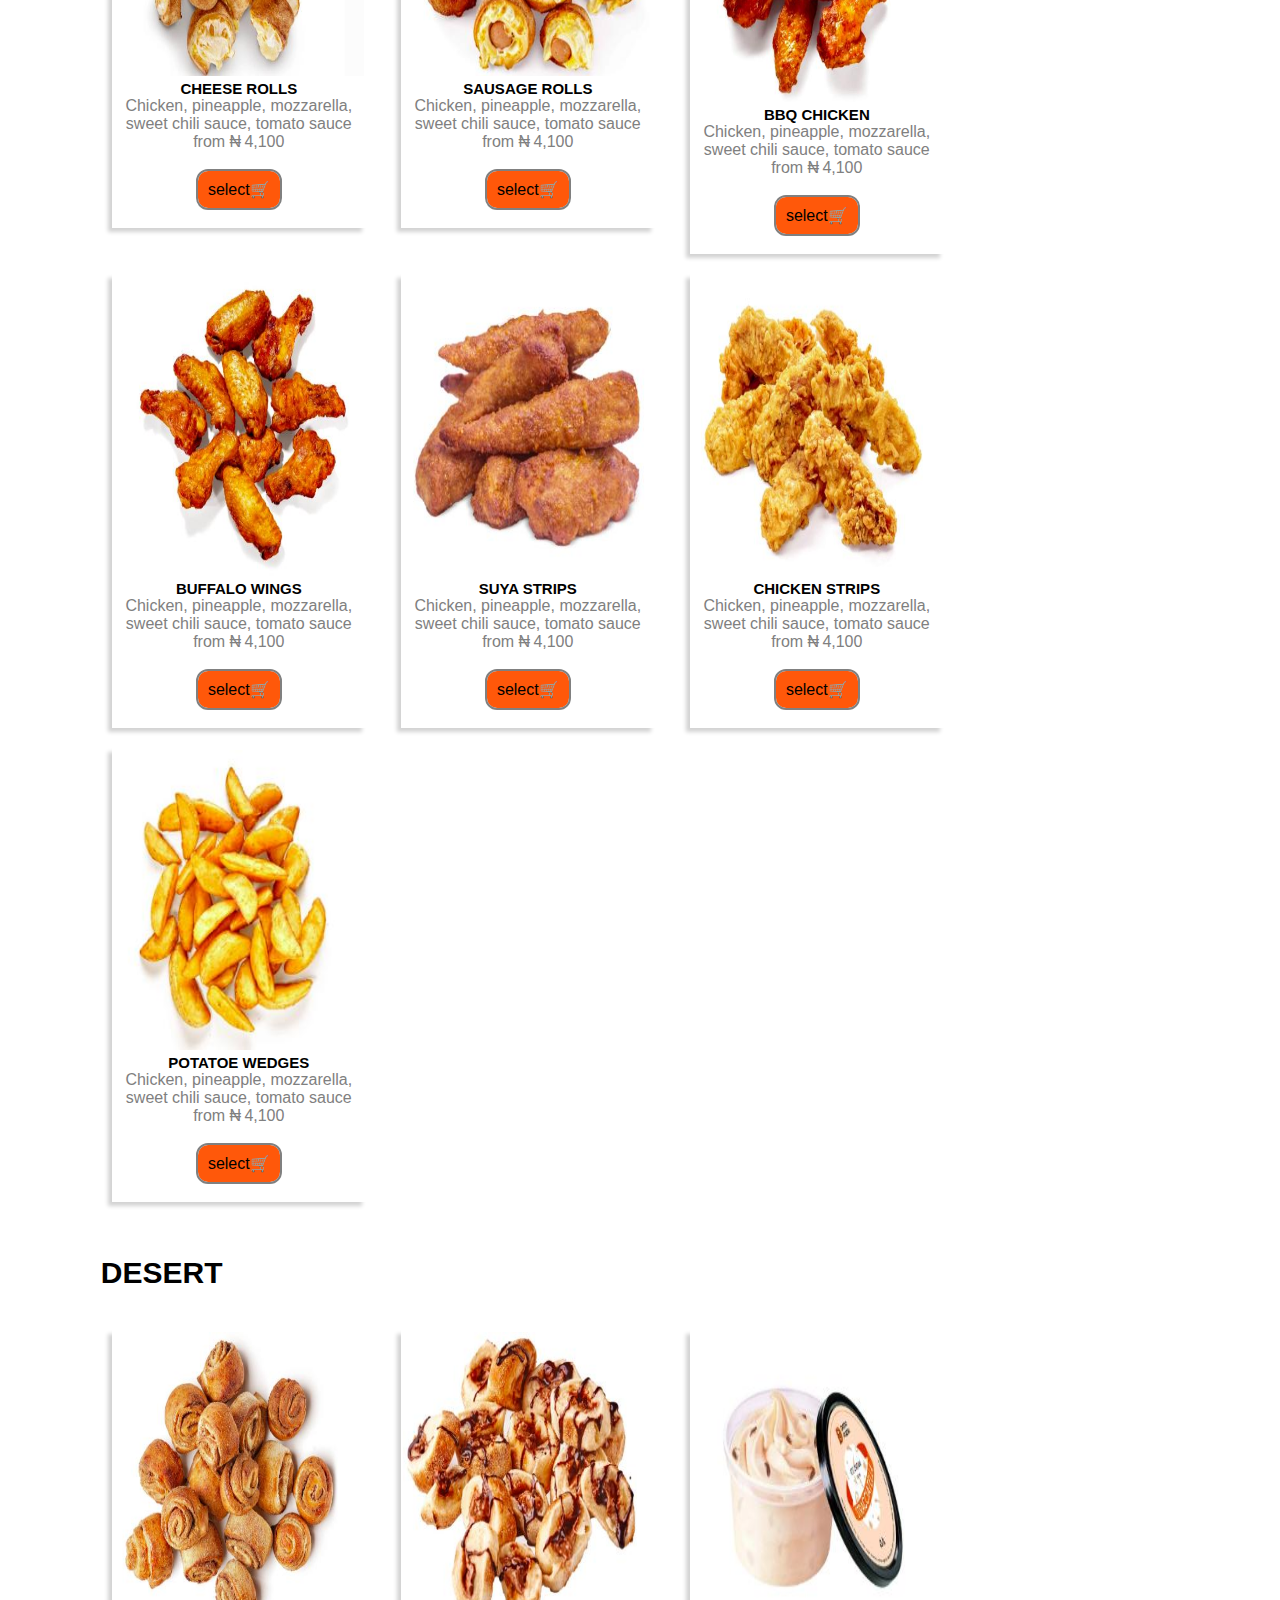
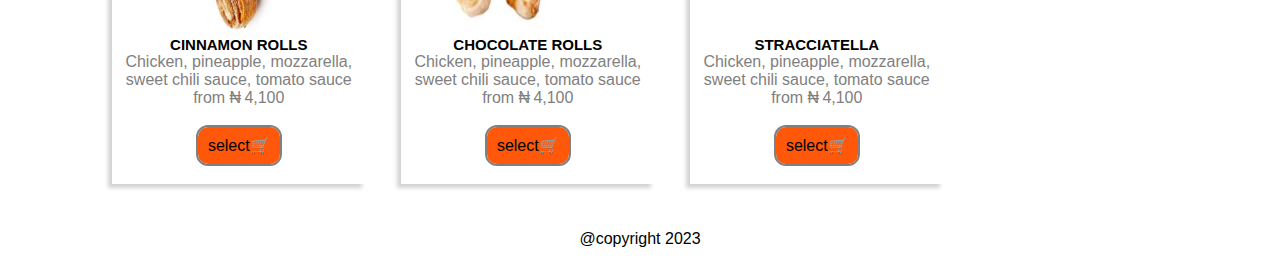
==== commit 5a67a9e8: "Add files via upload" ====
--- a/index.html
+++ b/index.html
@@ -6,7 +6,7 @@
     <meta name="viewport" content="width=device-width, initial-scale=1.0">
     <title>Dodo Pizza</title>
     <link rel="stylesheet" href="style1.css" text="text/css">
-    <link rel="icon" type="image/x-icon" href="/images/favicon3.ico">
+    <link rel="icon" type="image/x-icon" href="/favicon3.ico">
      <link rel="stylesheet" href="https://fonts.googleapis.com/css?family=Sofia">
      <link rel="stylesheet" href="https://fonts.googleapis.com/icon?family=Material+Icons">
      <script src="new.js" defer> </script>   
@@ -18,15 +18,15 @@
   </div>
 <div class="head2">
  <span class="span">
-  <img  class="img"src="/images/favicon3.ico">
+  <img  class="img"src="/favicon3.ico">
   <h1>DODO PIZZA</h1>
    </span>
       <P onclick="myorder()" CLASS="orders"> MY ORDERS </P>
                   <div class="items">
-         <a  class="pizza" href="#c2"> PIZZA</a>
-          <a href="#c1" title="dulux offer/pizza duet/family deal etc...">COMBOS </a>
-           <a href="#c4" title="ice-creams/coffee/sausage rolls/etc">DESERT</a>
-          <a  class="sides"href="#c3 " title="pastas/bbq wings etc....">SIDES</a>
+         <a  class="pizza" href="#pizza"> PIZZA</a>
+          <a href="#combos" title="dulux offer/pizza duet/family deal etc...">COMBOS </a>
+           <a href="#desert" title="ice-creams/coffee/sausage rolls/etc">DESERT</a>
+          <a  class="sides"href="#sides " title="pastas/bbq wings etc....">SIDES</a>
           <a  class="drinks"href=" ">DRINKS</a>
             </div>
             </div>
@@ -45,10 +45,10 @@
               <div id="myNav" class="overlay">
                 <a href="" class="closebtn"onclick="closeNav()">&times;</a>
                 <div class="overlay-content">
-                  <a href="/index.html"target="_parent">HOME</a>
+                  <a href="/"target="">HOME</a>
                   <a href="/service.html"target="_parent">SERVICES</a>
                   <a href="/client.html"target="_parent">CLIENTS</a>
-                  <a href="/about.html" target="_parent">ABOUT</a>
+                  <a href="/about.html" target="">ABOUT</a>
                 </div>
                 </div>      
                 <div id="login" class="overlay-login">
@@ -56,7 +56,7 @@
                     <div class="login-page">
                     <form action=""  class="myform" name="myform" onsubmit="return validation()">
                  <div class="dlog">
-                  <img  class="img"src="/images/favicon3.ico">
+                  <img  class="img"src="/favicon3.ico">
                  <h3>DODO PIZZA</h3>
                 </div>
                       <a href="" class="closebtn"onclick="closelog()">&times;</a>
@@ -72,15 +72,15 @@
                 </div>
                     </div>
               <div class=" status">
-                <img  onclick="img()" src="/images/dulux offer.jpg"alt="dulux offer">
-                <img  onclick="img1()"src="/images/familydeal.jpg" alt="family deals">
-                <img  onclick="img2()"src="/images/favicon5.ico" alt="DODO COINS">
+                <img  onclick="img()" src="/dulux offer.jpg"alt="dulux offer">
+                <img  onclick="img1()"src="/familydeal.jpg" alt="family deals">
+                <img  onclick="img2()"src="/favicon5.ico" alt="DODO COINS">
                 </div>
              
-             <div class="a-con"><p id="c1"class="article">COMBOS</p></div>
+             <div class="a-con"><p id="combos"class="article">COMBOS</p></div>
              <div class="stock-group">
   <div class="stock">
-  <img src="/images/CREATE U PIZZA.JPG.jpeg" alt="CREATE UR OWN PIZZA">
+  <img src="/CREATE U PIZZA.JPG.jpeg" alt="CREATE UR OWN PIZZA">
    <div class="stock2"> 
      <H2> MAKE YOUR DREAM PIZZA</H2>
      <P>
@@ -93,7 +93,7 @@
       </p>                            
   </div>
   <div class="stock">
-       <img  src="/images/familydeal.jpg"  width="700px" heigth="500px" alt="FAMILY DEAL">
+       <img  src="/familydeal.jpg"  width="700px" heigth="500px" alt="FAMILY DEAL">
     </a>
      <div class="stock2"> 
        <H2>FAMILY DEAL</H2>
@@ -107,7 +107,7 @@
         </p>                            
     </div>
      <div class="stock">
-      <img src="/images/dulux offer.jpg" alt="DULUX OFFER">
+      <img src="/dulux offer.jpg" alt="DULUX OFFER">
        <div class="stock2"> 
          <H2> DULUX OFFER</H2>
          <P>
@@ -120,7 +120,7 @@
           </p>                            
       </div>
   <div class="stock">
-  <img src="/images/PIZZA DUET.JP.jpeg" alt="PIZZA DUET">
+  <img src="/PIZZA DUET.JP.jpeg" alt="PIZZA DUET">
    <div class="stock2"> 
      <H2> PIZZA DUET</H2>
      <P>
@@ -136,7 +136,7 @@
 </div>
 <div class="stock-group">
 <div class="stock">
-  <img src="/images/daily boost.jpg" alt="DAILY BOOST">
+  <img src="/daily boost.jpg" alt="DAILY BOOST">
    <div class="stock2"> 
      <H2> DAILY BOOST</H2>
      <P>
@@ -149,7 +149,7 @@
       </p>                            
   </div>
   <div class="stock">
-    <img src="/images/PASTA DEAL.JPG.jpeg" alt="PASTA DEAL">
+    <img src="/PASTA DEAL.JPG.jpeg" alt="PASTA DEAL">
      <div class="stock2"> 
        <H2>PASTA DEAL</H2>
        <P>
@@ -162,7 +162,7 @@
         </p>                            
     </div>
    <div class="stock">
-    <img src="/images/COMBO FOR 1.JPG.jpeg" alt="COMBO FOR ONE">
+    <img src="/COMBO FOR 1.JPG.jpeg" alt="COMBO FOR ONE">
      <div class="stock2"> 
        <H2> COMBO FOR ONE</H2>
        <P>
@@ -175,7 +175,7 @@
         </p>                            
     </div>
     <div class="stock">
-      <img src="/images/combo for 2.jpg" alt="COMBO FOR TWO">
+      <img src="/combo for 2.jpg" alt="COMBO FOR TWO">
        <div class="stock2"> 
          <H2> COMBO FOR TWO</H2>
          <P>
@@ -189,11 +189,11 @@
       </div>
       </div>
           <div class="a-con">
-            <p  id="c2"class="article"> PIZZA </p>
+            <p  id="pizza"class="article"> PIZZA </p>
           </div>
           <div class="stock-group">
           <div class="stock">
-          <img src="/images/half and half.jpg" alt="half and half">
+          <img src="/half and half.jpg" alt="half and half">
            <div class="stock2"> 
              <H2> HALF AND HALF</H2>
              <P>
@@ -206,7 +206,7 @@
               </p>                            
           </div>
       <div class="stock">
-       <img src="/images/chicken curry.jpg" alt="CHICKEN CURRY">
+       <img src="/chicken curry.jpg" alt="CHICKEN CURRY">
       <div class="stock2"> 
         <h2>CHICKEN CURRY</h2>
         <P>
@@ -219,7 +219,7 @@
           </p>                            
       </div>
        <div class="stock">
-       <img src="/images/spicysausage2.jpeg" alt="spicy sauage">
+       <img src="/spicysausage2.jpeg" alt="spicy sauage">
       <div class="stock2">
           <h2>SPICY SAUSAGE</h2>
           <P>
@@ -232,7 +232,7 @@
             </p>                            
         </div>
      <div class="stock">
-     <img src="/images/beefsuya.jpeg" alt="BEEF SUYA">
+     <img src="/beefsuya.jpeg" alt="BEEF SUYA">
      <div class="stock2"> 
       <h2> BEEF SUYA</h2>
       <P>
@@ -247,7 +247,7 @@
      </div>
      <div class="stock-group">
      <div class="stock">
-      <img src="/images/cheesychicken2.jpeg" alt="CHEESE CHICKEN">
+      <img src="/cheesychicken2.jpeg" alt="CHEESE CHICKEN">
       <div class="stock2"> 
        <h2>CHEESE CHICKEN</h2>
        <P>
@@ -260,7 +260,7 @@
         </p>                            
      </div>
         <div class="stock">
-      <img src="/images/cheeseburger.jpeg" alt="CHEESEBURGER">
+      <img src="/cheeseburger.jpeg" alt="CHEESEBURGER">
       <div class="stock2"> 
        <h2>CHEESEBURGER</h2>
        <P>
@@ -273,7 +273,7 @@
         </p>                            
      </div>
       <div class="stock">
-        <img src="/images/shawama2.jpeg" alt="SHAWAMA">
+        <img src="/shawama2.jpeg" alt="SHAWAMA">
         <div class="stock2"> 
          <h2>SHAWAMA</h2>
          <P>
@@ -286,7 +286,7 @@
           </p>                            
        </div>
       <div class="stock">
-        <img src="/images/dodosupreme2.jpeg" alt="DODO SUPREME">
+        <img src="/dodosupreme2.jpeg" alt="DODO SUPREME">
         <div class="stock2"> 
          <h2>DODO SUPREME</h2>
          <P>
@@ -301,7 +301,7 @@
         </div>
         <div class="stock-group">
          <div class="stock">
-          <img src="/images/chickenbbq.jpeg" alt="CHEESE BBQ">
+          <img src="/chickenbbq.jpeg" alt="CHEESE BBQ">
           <div class="stock2"> 
            <h2>CHEESE BBQ</h2>
            <P>
@@ -314,7 +314,7 @@
             </p>                            
          </div>
     <div class="stock">
-      <img src="/images/chickensuya.jpeg" alt="CHEESE SUYA">
+      <img src="/chickensuya.jpeg" alt="CHEESE SUYA">
       <div class="stock2"> 
        <h2>CHICKEN SUYA</h2>
        <P>
@@ -327,7 +327,7 @@
         </p>                            
      </div>
       <div class="stock">
-  <img src="/images/chickensupreme.jpeg" alt="CHICKEN SUPREME">
+  <img src="/chickensupreme.jpeg" alt="CHICKEN SUPREME">
   <div class="stock2"> 
    <h2> CHICKEN SUPREME</h2>
    <P>
@@ -340,7 +340,7 @@
     </p>                            
  </div>
   <div class="stock">
-   <img src="/images/hawain.jpeg" alt="HAWAIN">
+   <img src="/hawain.jpeg" alt="HAWAIN">
     <div class="stock2"> 
     <h2>HAWAIN</h2>
     <P>
@@ -355,7 +355,7 @@
   </div>
   <div class="stock-group">
   <div class="stock">
-    <img src="/images/sweetchili chicken.jpeg" alt="SWEETCHILI CHICKEN">
+    <img src="/sweetchili chicken.jpeg" alt="SWEETCHILI CHICKEN">
     <div class="stock2"> 
      <h2>SWEETCHILI</h2>
      <P>
@@ -368,7 +368,7 @@
       </p>                            
    </div>
     <div class="stock">
-      <img src="/images/meatybbq.jpeg" alt="MEATY BBQ">
+      <img src="/meatybbq.jpeg" alt="MEATY BBQ">
       <div class="stock2"> 
        <h2>MEATY BBQ</h2>
        <P>
@@ -381,7 +381,7 @@
         </p>                            
      </div>
       <div class="stock">
-  <img src="/images/meatyoverload.jpeg" alt="MEAATY OVERLOAD">
+  <img src="/meatyoverload.jpeg" alt="MEAATY OVERLOAD">
   <div class="stock2"> 
    <h2>MEATY OVERLOAD</h2>
    <P>
@@ -394,7 +394,7 @@
     </p>                            
  </div>
   <div class="stock">
-    <img src="/images/spicymixed.jpeg" alt="SPICY MIXED">
+    <img src="/spicymixed.jpeg" alt="SPICY MIXED">
     <div class="stock2"> 
      <h2>SPICY MIXED</h2>
      <P>
@@ -408,11 +408,11 @@
    </div>
   </div>
   <div class="a-con">
-    <p id="c3"class="article"> SIDES</p>
+    <p id="sides"class="article"> SIDES</p>
   </div>
   <div class="stock-group">
   <div class="stock">
-    <img src="/images/chicken bbq dodster.jpeg" alt="BBQ DODSTER">
+    <img src="/chicken bbq dodster.jpeg" alt="BBQ DODSTER">
     <div class="stock2"> 
      <h2>BBQ DODSTER</h2>
      <P>
@@ -425,7 +425,7 @@
       </p>                            
    </div>
   <div class="stock">
-    <img src="/images/beaf suya dodster.jpeg" alt="BEEF SUYA DODSTER">
+    <img src="/beaf suya dodster.jpeg" alt="BEEF SUYA DODSTER">
     <div class="stock2"> 
    <h2>BEEF SUYA DODSTER</h2>
    <P>
@@ -438,7 +438,7 @@
     </p>                            
  </div>
   <div class="stock">
-    <img src="/images/classic dodster.jpeg" alt="CLASSIC DODSTER">
+    <img src="/classic dodster.jpeg" alt="CLASSIC DODSTER">
     <div class="stock2"> 
      <h2>CLASSIC DODSTER</h2>
      <P>
@@ -451,7 +451,7 @@
       </p>                            
    </div>
    <div class="stock">
-     <img src="/images/beef suya pasta.jpeg" alt="BEEF SUYA PASTA">
+     <img src="/beef suya pasta.jpeg" alt="BEEF SUYA PASTA">
      <div class="stock2"> 
       <h2>BEEF SUYA PASTA</h2>
       <P>
@@ -466,7 +466,7 @@
      </div>
      <div class="stock-group">
      <div class="stock">
-       <img src="/images/chicken mushroom pasta.jpeg" alt="MUSHROOM PASTA">
+       <img src="/chicken mushroom pasta.jpeg" alt="MUSHROOM PASTA">
        <div class="stock2"> 
         <h2>CHICKEN MUSHROOM PASTA</h2>
         <P>
@@ -479,7 +479,7 @@
           </p>                            
        </div>
        <div class="stock">
-         <img src="/images/sausage pasta.jpeg" alt="SAUSAGE PASTA">
+         <img src="/sausage pasta.jpeg" alt="SAUSAGE PASTA">
          <div class="stock2"> 
           <h2>SAUSAGE PASTA</h2>
           <P>
@@ -492,7 +492,7 @@
             </p>                            
          </div>
     <div class="stock">
-    <img src="/images/cheese rolls.jpeg" alt="CHEESE ROLLS">
+    <img src="/cheese rolls.jpeg" alt="CHEESE ROLLS">
        <div class="stock2"> 
         <h2>CHEESE ROLLS</h2>
         <P>
@@ -505,7 +505,7 @@
           </p>                            
         </div>                 
  <div class="stock">
- <img src="/images/CHEESE SAUSAGE.JPG.jpeg" alt="SAUSAGE ROLLS">
+ <img src="/CHEESE SAUSAGE.JPG.jpeg" alt="SAUSAGE ROLLS">
 <div class="stock2"> 
  <h2>SAUSAGE ROLLS</h2>
  <P>
@@ -520,7 +520,7 @@
      </div>
      <div class="stock-group">
    <div class="stock">
-   <img src="/images/bbq chicken.jpeg" alt="BBQ CHICKEN">
+   <img src="/bbq chicken.jpeg" alt="BBQ CHICKEN">
     <div class="stock2"> 
    <h2>BBQ CHICKEN</h2>
    <P>
@@ -533,7 +533,7 @@
     </p>                            
  </div>
     <div class="stock">
-   <img src="/images/buffalo wings.jpeg" alt="BUFFALO WINGS">
+   <img src="/buffalo wings.jpeg" alt="BUFFALO WINGS">
    <div class="stock2"> 
     <h2>BUFFALO WINGS</h2>
     <P>
@@ -546,7 +546,7 @@
       </p>                            
    </div> 
     <div class="stock">
-      <img src="/images/suya strips.jpeg" alt="SUYA STRIPS">
+      <img src="/suya strips.jpeg" alt="SUYA STRIPS">
       <div class="stock2"> 
        <h2>SUYA STRIPS</h2>
        <P>
@@ -559,7 +559,7 @@
         </p>                            
      </div>
       <div class="stock">
-        <img src="/images/chicken strip.jpeg" alt="CHICKEN STRIPS">
+        <img src="/chicken strip.jpeg" alt="CHICKEN STRIPS">
         <div class="stock2"> 
          <h2>CHICKEN STRIPS</h2>
          <P>
@@ -573,7 +573,7 @@
        </div>
         </div> 
     <div class="stock">
-      <img src="/images/potatoe wedges.jpeg" alt="POTATOE WEDGES">
+      <img src="/potatoe wedges.jpeg" alt="POTATOE WEDGES">
       <div class="stock2"> 
        <h2>POTATOE WEDGES</h2>
        <P>
@@ -586,11 +586,11 @@
         </p>                            
      </div>                                      
    <div class="a-con">
-    <p id="c4"class="article"> DESERT</p>
+    <p id="desert"class="article"> DESERT</p>
   </div>
   <div class="stock-group">
    <div class="stock">
-   <img src="/images/cinnamonroll .jpeg" alt="CINNAMON ROLLS">
+   <img src="/cinnamonroll .jpeg" alt="CINNAMON ROLLS">
    <div class="stock2"> 
     <h2>CINNAMON ROLLS</h2>
     <P>
@@ -603,7 +603,7 @@
       </p>                            
    </div> 
    <div class="stock">
-    <img src="/images/chocolate rolls.jpeg" alt="CHOCOLATE ROLLS">
+    <img src="/chocolate rolls.jpeg" alt="CHOCOLATE ROLLS">
     <div class="stock2"> 
      <h2>CHOCOLATE ROLLS</h2>
      <P>
@@ -616,7 +616,7 @@
       </p>                            
    </div>   
     <div class="stock">
-      <img src="/images/ice cream stracciatella.jpeg" alt="stracciatella">
+      <img src="/ice cream stracciatella.jpeg" alt="stracciatella">
       <div class="stock2"> 
        <h2>STRACCIATELLA</h2>
        <P>
